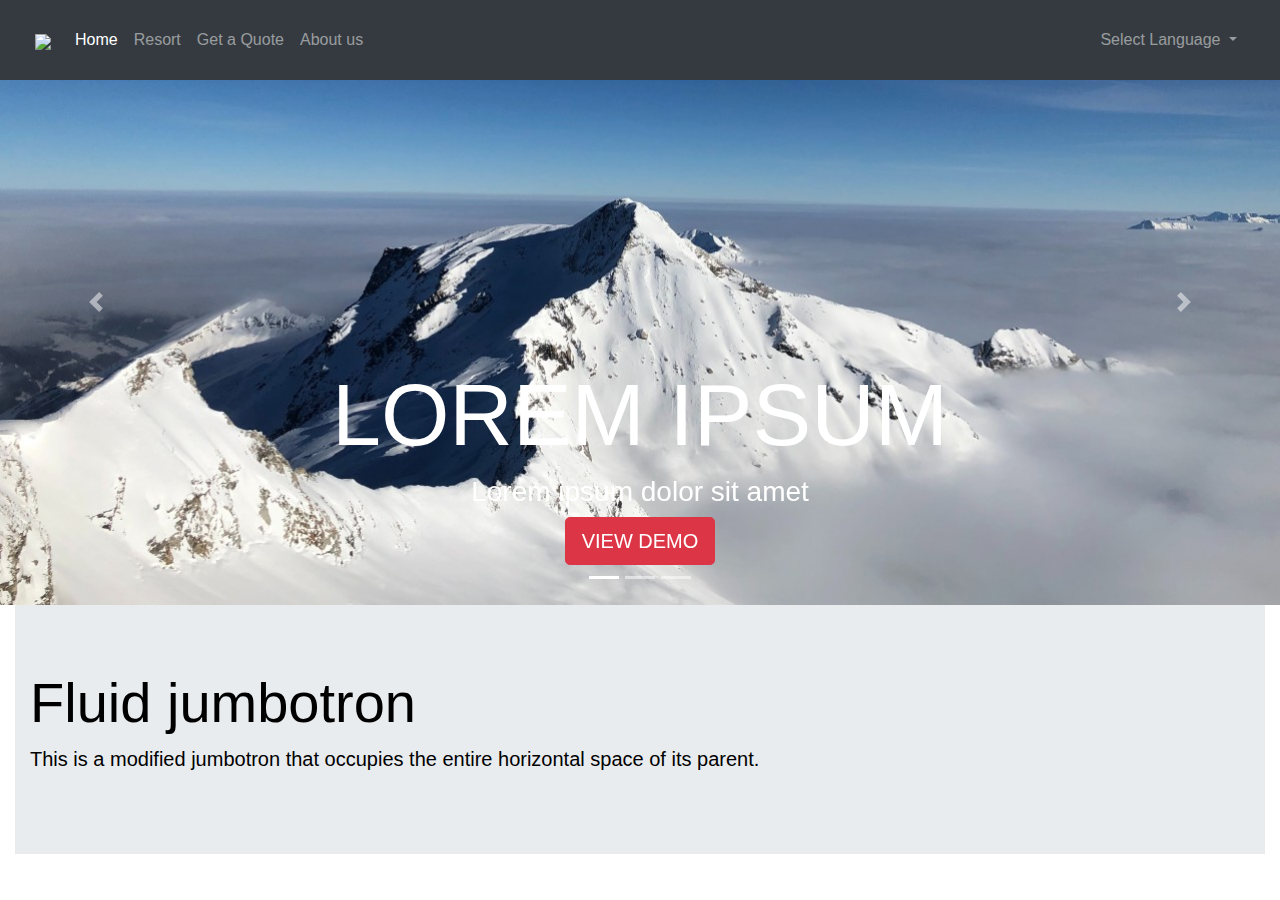
==== après-ski/index.html @ 64144cb3 "Carusel added to landing page. The Bootsrap carusel has been included to index.html and three pictur" ====
<!DOCTYPE html>
<html lang="en">
<head>
    <meta charset="UTF-8">
    <meta name="viewport" content="width=device-width, initial-scale=1.0">
    <meta http-equiv="X-UA-Compatible" content="ie=edge">
    <link rel="stylesheet" href="https://stackpath.bootstrapcdn.com/bootstrap/4.4.1/css/bootstrap.min.css" type="text/css" />
 
    <link rel="stylesheet" href="https://stackpath.bootstrapcdn.com/font-awesome/4.7.0/css/font-awesome.min.css" type="text/css" />
    <link rel="stylesheet" href="assets/css/style.css" >
    <title>Après Ski</title>
</head>
<body>

<!---Nav Bar-->
<nav class="navbar navbar-expand-md navbar-dark bg-dark fixed-top">
	<div class="container-fluid">
		<a class="navbar-brand" href="#"><img src="#"></a>
			<button class="navbar-toggler" type="button" data-toggle="collapse" data-target="#navbarNavDropdown">
    <span class="navbar-toggler-icon"></span>
  </button>
			<div class="collapse navbar-collapse" id="navbarNavDropdown">
				<ul class="navbar-nav">
					<li class="nav-item active">
						<a class="nav-link" href="#">Home <span class="sr-only">(current)</span></a>
					</li>
					<li class="nav-item">
						<a class="nav-link" href="#">Resort</a>
					</li>
					<li class="nav-item">
						<a class="nav-link" href="#">Get a Quote</a>
					</li>
					<li class="nav-item">
						<a class="nav-link" href="#">About us</a>
					</li>
				</ul>
				<ul class="navbar-nav ml-auto">
					<li class="nav-item dropdown ">
						<a class="nav-link dropdown-toggle" href="#" id="navbarDropdownMenuLink" data-toggle="dropdown"
							aria-haspopup="true" aria-expanded="false">
							Select Language
						</a>
						<div class="dropdown-menu" aria-labelledby="navbarDropdownMenuLink">
							<a class="dropdown-item" href="#">English<span class="sr-only">(current)</span></a>
							<a class="dropdown-item" href="#">Español</a>
						</div>
					</li>
				</ul>
			</div>
	</div>
</nav>
<!--Carousel slider-->
<div id="carouselLandingImages" class="carousel slide" data-ride="carousel">
	<ol class="carousel-indicators">
		<li data-target="#carouselLandingImages" data-slide-to="0" class="active"></li>
		<li data-target="#carouselLandingImages" data-slide-to="1"></li>
		<li data-target="#carouselLandingImages" data-slide-to="2"></li>
	</ol>
	<div class="carousel-inner">
		<div class="carousel-item active">
			<img src="assets/images/bg3.jpg">
			<div class="carousel-caption d-none d-md-block">
				<h1 class="display-2">LOREM IPSUM</h1>
				<h3>Lorem ipsum dolor sit amet</h3>
				<button type="button" class="btn btn-danger btn-lg">VIEW DEMO</button>
			</div>
		</div>
		<div class="carousel-item">
			<img src="assets/images/bg2.jpg">
    </div>
			<div class="carousel-item">
				<img src="assets/images/bg1.jpg">
         </div>
			</div>
			<a class="carousel-control-prev" href="#carouselLandingImages" role="button" data-slide="prev">
				<span class="carousel-control-prev-icon" aria-hidden="true"></span>
				<span class="sr-only">Previous</span>
			</a>
			<a class="carousel-control-next" href="#carouselLandingImages" role="button" data-slide="next">
				<span class="carousel-control-next-icon" aria-hidden="true"></span>
				<span class="sr-only">Next</span>
			</a>
		</div>
<!--Jumbotron-->
<div class="container-fluid">
<div class="jumbotron jumbotron-fluid">
    <div class="col-xs-12 col-sm-12 col-md-9 col-lg-9 col-xl-10">
    <h1 class="display-4">Fluid jumbotron</h1>
    <p class="lead">This is a modified jumbotron that occupies the entire horizontal space of its parent.</p>
  </div>
  </div>
</div>
<!--three columns Resorts-->

<!--Two Column Section/About us-->

<!--Fixed Background/How it works-->

<!--Why us---->


<script src="https://code.jquery.com/jquery-3.4.1.slim.min.js" integrity="sha384-J6qa4849blE2+poT4WnyKhv5vZF5SrPo0iEjwBvKU7imGFAV0wwj1yYfoRSJoZ+n" crossorigin="anonymous"></script>
<script src="https://cdn.jsdelivr.net/npm/popper.js@1.16.0/dist/umd/popper.min.js" integrity="sha384-Q6E9RHvbIyZFJoft+2mJbHaEWldlvI9IOYy5n3zV9zzTtmI3UksdQRVvoxMfooAo" crossorigin="anonymous"></script>
<script src="https://stackpath.bootstrapcdn.com/bootstrap/4.4.1/js/bootstrap.min.js" integrity="sha384-wfSDF2E50Y2D1uUdj0O3uMBJnjuUD4Ih7YwaYd1iqfktj0Uod8GCExl3Og8ifwB6" crossorigin="anonymous"></script>
	
</body>

</html>
---- après-ski/assets/css/style.css ----
/*-----Universal selector used below as different browsers have different default
margins resulting in sites looking different by marrgins. All paddings and margins set 
to zero so they look the same on all browsers (reword)---*/

* {
    margin: 0px;
    padding: 0px;
    box-sizing: border-box;
}

html, body {
    height: 100%;
    width: 100%;
    font-family: 'Mukta', sans-serif;
    color: #000;
}

/*------Navbar------*/

.navbar {
    padding: 20px;
}
/*----Navbar-List-Items---*/

.nav li {
    padding-left: 40px;
}
/*--Nav-text---*/

.nav-link {
    font-family: 18px !important;
}

/*---Carousel---*/
/*--Image-1280px/604px--*/
.carousel-item img {
    width: 100%;
    height: 100%;
}


/*-------Colours---*/



/*-----Special Paddings/Margins/Texts---*/
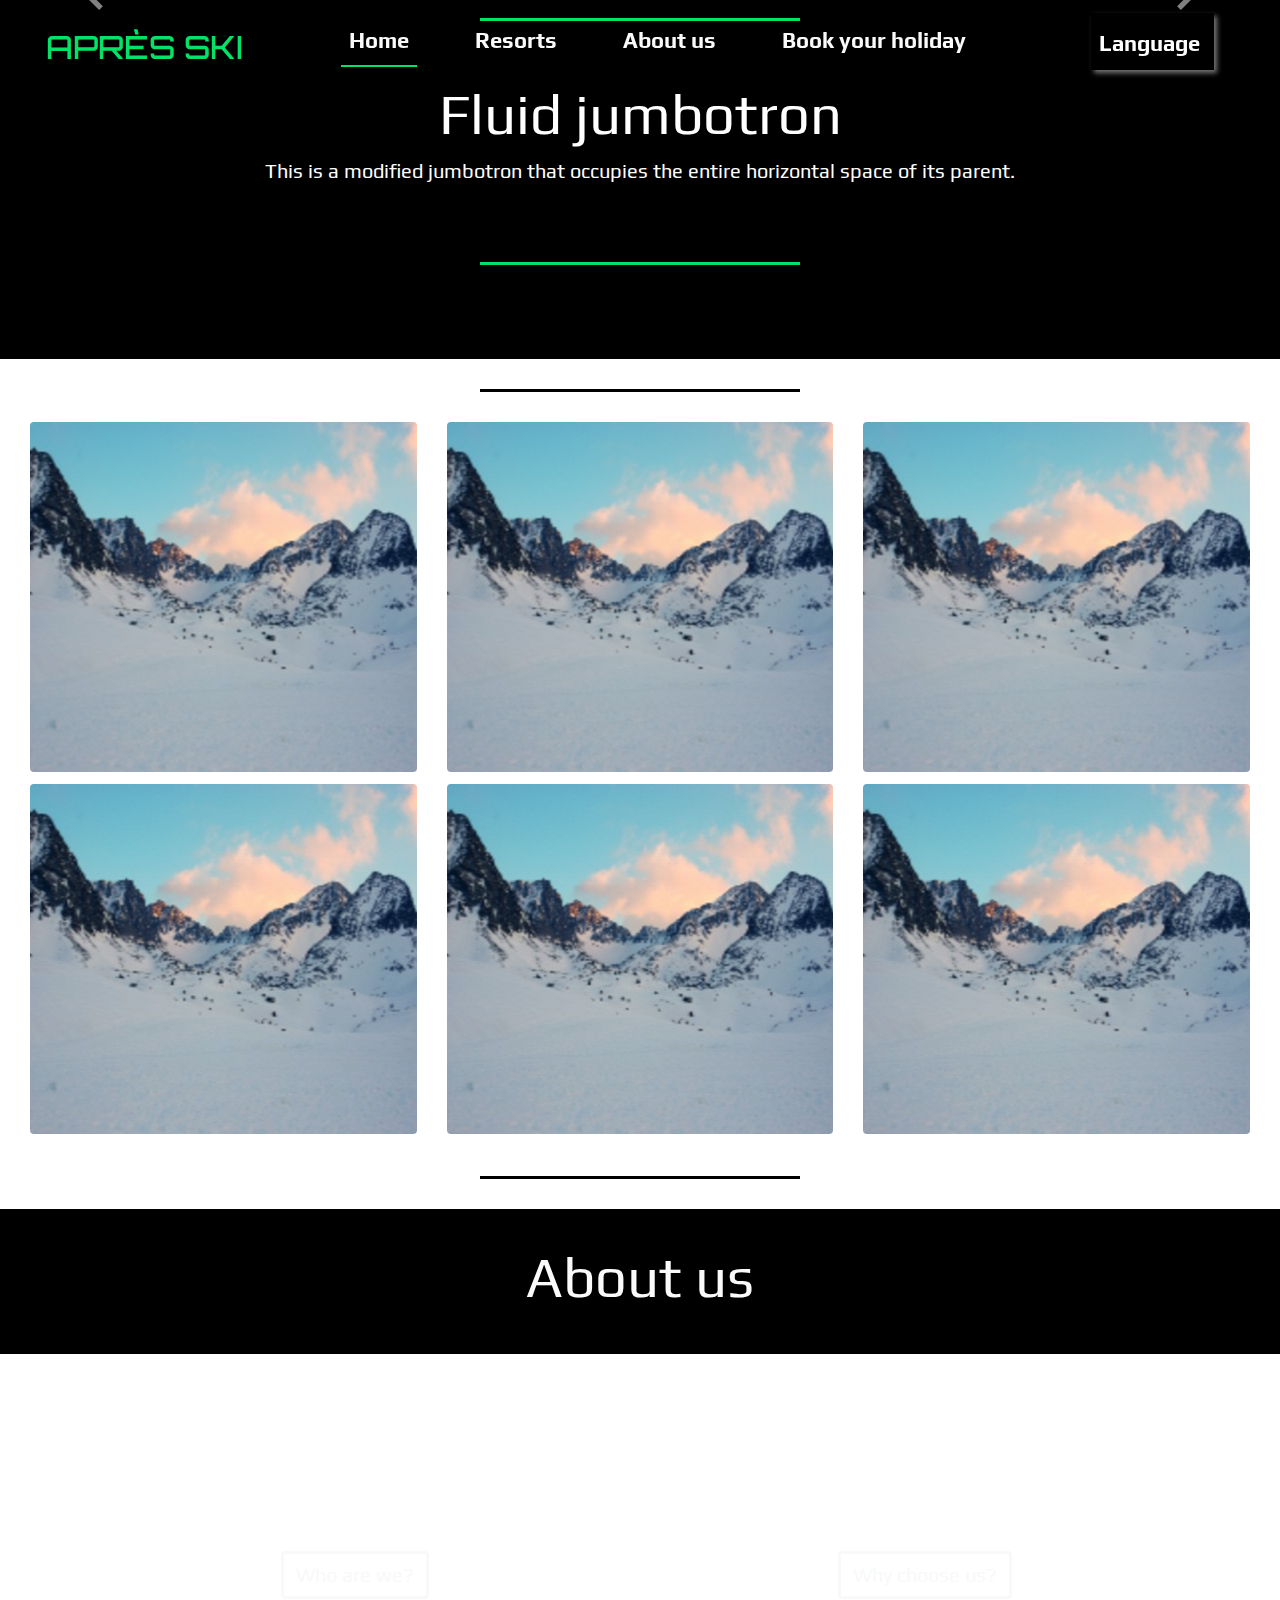
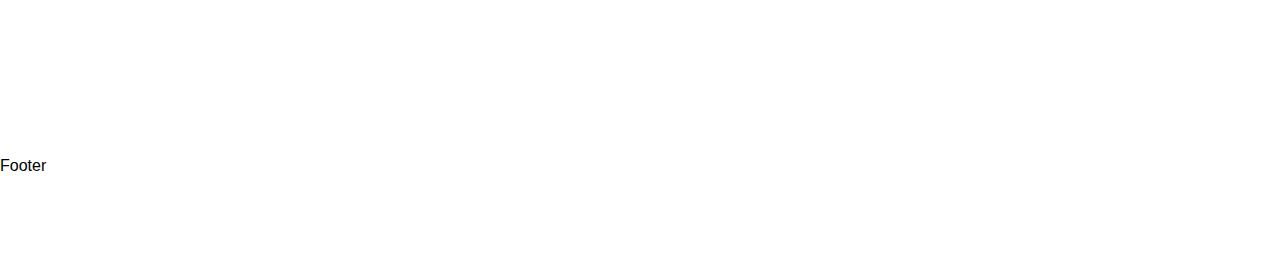
==== commit a6a5e245: "Six cards have been added to the resort section using bootstrap. Images of each resort has been adde" ====
--- a/après-ski/index.html
+++ b/après-ski/index.html
@@ -1,108 +1,251 @@
 <!DOCTYPE html>
 <html lang="en">
+
 <head>
-    <meta charset="UTF-8">
-    <meta name="viewport" content="width=device-width, initial-scale=1.0">
-    <meta http-equiv="X-UA-Compatible" content="ie=edge">
-    <link rel="stylesheet" href="https://stackpath.bootstrapcdn.com/bootstrap/4.4.1/css/bootstrap.min.css" type="text/css" />
- 
-    <link rel="stylesheet" href="https://stackpath.bootstrapcdn.com/font-awesome/4.7.0/css/font-awesome.min.css" type="text/css" />
-    <link rel="stylesheet" href="assets/css/style.css" >
-    <title>Après Ski</title>
+	<meta charset="UTF-8">
+	<meta name="viewport" content="width=device-width, initial-scale=1.0">
+	<meta http-equiv="X-UA-Compatible" content="ie=edge">
+	<link rel="stylesheet" href="https://stackpath.bootstrapcdn.com/bootstrap/4.4.1/css/bootstrap.min.css"
+		type="text/css" />
+	<link rel="stylesheet" href="https://stackpath.bootstrapcdn.com/font-awesome/4.7.0/css/font-awesome.min.css"
+		type="text/css" />
+	<link rel="stylesheet" href="assets/css/style.css">
+	<title>Après Ski</title>
 </head>
+
 <body>
-
-<!---Nav Bar-->
-<nav class="navbar navbar-expand-md navbar-dark bg-dark fixed-top">
-	<div class="container-fluid">
-		<a class="navbar-brand" href="#"><img src="#"></a>
-			<button class="navbar-toggler" type="button" data-toggle="collapse" data-target="#navbarNavDropdown">
+	<!---Nav Bar-->
+	<nav class="navbar navbar-expand-lg navbar-dark bg-dark transparent-nav fixed-top">
+		<a class="navbar-brand" href="#" style="border-bottom: white;">
+			<h2 class="title">APRÈS SKI</h2>
+		</a>
+		<button class="navbar-toggler" type="button" data-toggle="collapse" data-target="#navbarNav" aria-controls="navbarNav" aria-expanded="false" aria-label="Toggle navigation">
     <span class="navbar-toggler-icon"></span>
   </button>
-			<div class="collapse navbar-collapse" id="navbarNavDropdown">
+		<div class="collapse navbar-collapse justify-content-center ml-5" id="navbarNav">
+			<ul class="navbar-nav">
+				<li class="nav-item active">
+					<a class="nav-link" href="#">Home <span class="sr-only">(current)</span></a>
+				</li>
+				<li class="nav-item">
+					<a class="nav-link" href="#">Resorts</a>
+				</li>
+				<li class="nav-item">
+					<a class="nav-link" href="#">About us</a>
+				</li>
+				<li class="nav-item">
+					<a class="nav-link" href="#">Book your holiday</a>
+				</li>
+			</ul>
+			<div class="languages ml-auto">
 				<ul class="navbar-nav">
-					<li class="nav-item active">
-						<a class="nav-link" href="#">Home <span class="sr-only">(current)</span></a>
-					</li>
-					<li class="nav-item">
-						<a class="nav-link" href="#">Resort</a>
-					</li>
-					<li class="nav-item">
-						<a class="nav-link" href="#">Get a Quote</a>
-					</li>
-					<li class="nav-item">
-						<a class="nav-link" href="#">About us</a>
-					</li>
-				</ul>
-				<ul class="navbar-nav ml-auto">
-					<li class="nav-item dropdown ">
-						<a class="nav-link dropdown-toggle" href="#" id="navbarDropdownMenuLink" data-toggle="dropdown"
-							aria-haspopup="true" aria-expanded="false">
-							Select Language
+					<li class="nav-item dropdown">
+						<a class="nav-link dropdown-toggle" href="#" id="navbarDropdownMenuLink" role="button"
+							data-toggle="dropdown" aria-haspopup="true" aria-expanded="false">
+							Language
 						</a>
 						<div class="dropdown-menu" aria-labelledby="navbarDropdownMenuLink">
-							<a class="dropdown-item" href="#">English<span class="sr-only">(current)</span></a>
+							<a class="dropdown-item" href="#">English</a>
 							<a class="dropdown-item" href="#">Español</a>
 						</div>
 					</li>
 				</ul>
 			</div>
-	</div>
-</nav>
-<!--Carousel slider-->
-<div id="carouselLandingImages" class="carousel slide" data-ride="carousel">
-	<ol class="carousel-indicators">
-		<li data-target="#carouselLandingImages" data-slide-to="0" class="active"></li>
-		<li data-target="#carouselLandingImages" data-slide-to="1"></li>
-		<li data-target="#carouselLandingImages" data-slide-to="2"></li>
-	</ol>
-	<div class="carousel-inner">
-		<div class="carousel-item active">
-			<img src="assets/images/bg3.jpg">
-			<div class="carousel-caption d-none d-md-block">
-				<h1 class="display-2">LOREM IPSUM</h1>
-				<h3>Lorem ipsum dolor sit amet</h3>
-				<button type="button" class="btn btn-danger btn-lg">VIEW DEMO</button>
-			</div>
-		</div>
-		<div class="carousel-item">
-			<img src="assets/images/bg2.jpg">
-    </div>
-			<div class="carousel-item">
-				<img src="assets/images/bg1.jpg">
-         </div>
-			</div>
-			<a class="carousel-control-prev" href="#carouselLandingImages" role="button" data-slide="prev">
+		</div>
+	</nav>
+	<!--Carousel slider-->
+	<section>
+		<div id="carouselExampleCaptions" class="carousel slide" data-ride="carousel">
+			<ol class="carousel-indicators">
+				<li data-target="#carouselExampleCaptions" data-slide-to="0" class="active"></li>
+				<li data-target="#carouselExampleCaptions" data-slide-to="1"></li>
+				<li data-target="#carouselExampleCaptions" data-slide-to="2"></li>
+			</ol>
+			<div class="carousel-inner">
+				<div class="carousel-item active overlay">
+					<img src="assets/images/bkg2.jpg" class="d-block w-100" alt="...">
+					<div class="carousel-caption d-md-block">
+						<h5>First slide label</h5>
+						<p>Nulla vitae elit libero, a pharetra augue mollis interdum. Praesent commodo cursus magna, vel
+							scelerisque nisl consectetur.</p>
+						<button type="button" class="btn btn-primary btn-lg">Large button</button>
+					</div>
+				</div>
+				<div class="carousel-item overlay">
+					<img src="assets/images/bkg6.jpg" class="d-block w-100" alt="...">
+					<div class="carousel-caption d-md-block">
+						<h5>Second slide label</h5>
+						<p>Lorem ipsum dolor sit amet, consectetur adipiscing elit. Praesent commodo cursus magna, vel
+							scelerisque nisl consectetur.</p>
+						<button type="button" class="btn btn-outline-light">Light</button>
+					</div>
+				</div>
+				<div class="carousel-item overlay">
+					<img src="assets/images/bkg5.jpg" class="d-block w-100" alt="...">
+					<div class="carousel-caption d-md-block">
+						<h5>Third slide label</h5>
+						<p>Praesent commodo cursus magna, vel scelerisque nisl consectetur. Praesent commodo cursus
+							magna,
+							vel scelerisque nisl consectetur.</p>
+						<button type="button" class="btn btn-outline-light">Light</button>
+					</div>
+				</div>
+			</div>
+			<a class="carousel-control-prev" href="#carouselExampleCaptions" role="button" data-slide="prev">
 				<span class="carousel-control-prev-icon" aria-hidden="true"></span>
 				<span class="sr-only">Previous</span>
 			</a>
-			<a class="carousel-control-next" href="#carouselLandingImages" role="button" data-slide="next">
+			<a class="carousel-control-next" href="#carouselExampleCaptions" role="button" data-slide="next">
 				<span class="carousel-control-next-icon" aria-hidden="true"></span>
 				<span class="sr-only">Next</span>
 			</a>
 		</div>
-<!--Jumbotron-->
-<div class="container-fluid">
-<div class="jumbotron jumbotron-fluid">
-    <div class="col-xs-12 col-sm-12 col-md-9 col-lg-9 col-xl-10">
-    <h1 class="display-4">Fluid jumbotron</h1>
-    <p class="lead">This is a modified jumbotron that occupies the entire horizontal space of its parent.</p>
-  </div>
-  </div>
-</div>
-<!--three columns Resorts-->
-
-<!--Two Column Section/About us-->
-
-<!--Fixed Background/How it works-->
-
-<!--Why us---->
-
-
-<script src="https://code.jquery.com/jquery-3.4.1.slim.min.js" integrity="sha384-J6qa4849blE2+poT4WnyKhv5vZF5SrPo0iEjwBvKU7imGFAV0wwj1yYfoRSJoZ+n" crossorigin="anonymous"></script>
-<script src="https://cdn.jsdelivr.net/npm/popper.js@1.16.0/dist/umd/popper.min.js" integrity="sha384-Q6E9RHvbIyZFJoft+2mJbHaEWldlvI9IOYy5n3zV9zzTtmI3UksdQRVvoxMfooAo" crossorigin="anonymous"></script>
-<script src="https://stackpath.bootstrapcdn.com/bootstrap/4.4.1/js/bootstrap.min.js" integrity="sha384-wfSDF2E50Y2D1uUdj0O3uMBJnjuUD4Ih7YwaYd1iqfktj0Uod8GCExl3Og8ifwB6" crossorigin="anonymous"></script>
-	
+	</section>
+	<!--Jumbotron/Title for resorts-->
+	<section>
+		<div class="container-fluid">
+			<div class="jumbotron jumbotron-fluid bg-dark">
+				<hr>
+				<div class="container text-center text-white">
+
+					<h1 class="display-4 resorts-title">Fluid jumbotron</h1>
+					<p class="lead resorts-title">This is a modified jumbotron that occupies the entire horizontal space
+						of its
+						parent.</p>
+				</div>
+				<hr>
+			</div>
+		</div>
+		<!--Six Resorts-->
+		<hr class="resorts">
+		<div class="container-fluid">
+			<div class="card-columns">
+				<div class="card card-image1">
+					<div class="card-body card-body1">
+						<h5 class="card-title">Card title</h5>
+						<p class="card-text">This card has supporting text below as a natural lead-in to additional
+							content.</p>
+					</div>
+				</div>
+				<div class="card card-image2">
+					<div class="card-body card-body2">
+						<h5 class="card-title">Card title</h5>
+						<p class="card-text">This card has supporting text below as a natural lead-in to additional
+							content.</p>
+					</div>
+				</div>
+				<div class="card card-image3">
+					<div class="card-body card-body3">
+						<h5 class="card-title">Card title</h5>
+						<p class="card-text">This card has supporting text below as a natural lead-in to additional
+							content.</p>
+					</div>
+				</div>
+				<div class="card card-image4">
+					<div class="card-body card-body4">
+						<h5 class="card-title">Card title</h5>
+						<p class="card-text">This card has supporting text below as a natural lead-in to additional
+							content.</p>
+					</div>
+				</div>
+				<div class="card card-image5">
+					<div class="card-body card-body5">
+						<h5 class="card-title">Card title</h5>
+						<p class="card-text">This card has supporting text below as a natural lead-in to additional
+							content.</p>
+					</div>
+				</div>
+				<div class="card card-image6">
+					<div class="card-body card-body6">
+						<h5 class="card-title">Card title</h5>
+						<p class="card-text">This card has supporting text below as a natural lead-in to additional
+							content.</p>
+					</div>
+				</div>
+			</div>
+			<hr class="resorts">
+	</section>
+	<!--Two Column Section/About us-->
+	<section id="about-us-header">
+		<div class="row text-center">
+			<div class="col">
+
+			</div>
+			<div class="col-6">
+				<h1 class="display-4">About us</h1>
+			</div>
+			<div class="col">
+
+			</div>
+
+		</div>
+	</section>
+	<section id="about-us">
+		<div class="container">
+			<div class="row text-center btns">
+				<div class="col-md-6">
+					<p><a class="btn btn-outline-light" data-toggle="collapse" href="#info1" role="button"
+							aria-expanded="false" aria-controls="info1">Who are we?</a></p>
+				</div>
+				<div class="col-md-6">
+					<p><a class="btn btn-outline-light" data-toggle="collapse" href="#info2" role="button"
+							aria-expanded="false" aria-controls="info2">Why choose us?</a></p>
+				</div>
+			</div>
+			<div class="collapse" id="info1">
+				<div class="card card-body">
+					<p>Lorem ipsum dolor sit amet, consectetur adipiscing elit. Praesent commodo cursus magna, vel
+						scelerisque nisl consectetur. orem ipsum dolor sit amet, consectetuer adipiscing elit. Aenean
+						commodo ligula eget dolor. Aenean massa. Cum sociis natoque penatibus et magnis dis parturient
+						montes, nascetur ridiculus mus. Donec quam felis, ultricies nec, pellentesque eu, pretium quis,
+						sem.
+					</p>
+				</div>
+			</div>
+			<div class="collapse" id="info2">
+				<div class="card card-body">
+					<p>Nulla consequat massa quis enim. Donec pede justo, fringilla vel, aliquet nec, vulputate eget,
+						arcu.
+						In enim
+						justo, rhoncus ut, imperdiet a, venenatis vitae, justo. Nullam dictum felis eu pede mollis
+						pretium.
+						Integer
+						tincidunt. Cras dapibus. Vivamus elementum semper nisi. Aenean vulputate eleifend tellus. Aenean
+						leo
+						ligula, porttitor eu, consequat vitae, eleifend ac, enim. Aliquam lorem ante, dapibus in,
+						viverra
+						quis, feugiat a, tellus. Phasellus viverra nulla ut metus varius laoreet.
+					</p>
+				</div>
+			</div>
+
+
+		</div>
+		</div>
+	</section>
+	<!--Fixed Background/How it works-->
+
+	<!--Why us---->
+
+	<!--Book your holiday-->
+	<footer>
+		Footer
+	</footer>
+
+	<script src="https://code.jquery.com/jquery-3.4.1.slim.min.js"
+		integrity="sha384-J6qa4849blE2+poT4WnyKhv5vZF5SrPo0iEjwBvKU7imGFAV0wwj1yYfoRSJoZ+n" crossorigin="anonymous">
+	</script>
+	<script src="https://cdn.jsdelivr.net/npm/popper.js@1.16.0/dist/umd/popper.min.js"
+		integrity="sha384-Q6E9RHvbIyZFJoft+2mJbHaEWldlvI9IOYy5n3zV9zzTtmI3UksdQRVvoxMfooAo" crossorigin="anonymous">
+	</script>
+	<script src="https://stackpath.bootstrapcdn.com/bootstrap/4.4.1/js/bootstrap.min.js"
+		integrity="sha384-wfSDF2E50Y2D1uUdj0O3uMBJnjuUD4Ih7YwaYd1iqfktj0Uod8GCExl3Og8ifwB6" crossorigin="anonymous">
+	</script>
+	<script>
+		$(window).scroll(function(){
+	$('nav').toggleClass('scroll', $(this).scrollTop() > 200);
+});
+	</script>
 </body>
 
 </html>--- a/après-ski/assets/css/style.css
+++ b/après-ski/assets/css/style.css
@@ -1,6 +1,8 @@
 /*-----Universal selector used below as different browsers have different default
 margins resulting in sites looking different by marrgins. All paddings and margins set 
 to zero so they look the same on all browsers (reword)---*/
+
+@import url('https://fonts.googleapis.com/css?family=Orbitron:900|Play:700&display=swap');
 
 * {
     margin: 0px;
@@ -13,34 +15,388 @@
     width: 100%;
     font-family: 'Mukta', sans-serif;
     color: #000;
-}
-
-/*------Navbar------*/
+    margin: 0px;
+}
+/*--Container-Nav and Carousel--*/
+
+.container-fluid {
+padding-right: 0px;
+padding-left: 0px;
+}
+
+/*------Navbar Decoration------*/
+.transparent-nav {
+ background: transparent !important;
+ transition: 0.5s ease-in;
+}
+
+.transparent-nav.scroll {
+    background: #000 !important;
+    opacity: 1;
+}
 
 .navbar {
-    padding: 20px;
-}
-/*----Navbar-List-Items---*/
-
-.nav li {
-    padding-left: 40px;
-}
-/*--Nav-text---*/
-
-.nav-link {
-    font-family: 18px !important;
+    font-size: large;
+    font-weight: bold;
+    z-index: 99;
+}
+
+.navbar-brand {
+    padding-top: 20px;
+    padding-bottom: 0px;
+    padding-left: 30px;
+}
+
+.title {
+font-family: 'Orbitron', sans-serif;
+color: #00e366;
+}
+
+.navbar-nav {
+   font-family: 'Play', sans-serif; 
+   font-size: 22px;
+   color: #fafafa;
+}
+
+.show .navbar-nav > li > a {
+    color: #fafafa !important;
+    background-color: #000 !important;
+    opacity: 0.9;
+}
+
+.transparent-nav a {
+    margin-right: 50px;
+    border-bottom: 2px solid transparent;
+    color: #fafafa !important;
+}
+
+.transparent-nav a:hover {
+    border-bottom: 3px solid #00e366;
+}
+
+.active a {
+    border-bottom: 2px solid #00e366;
+}
+
+/*---Language bar----*/
+.dropdown-menu {
+    background-color: transparent;
+}
+
+.languages a {
+    background-color: transparent;
+    color: #fff !important;
+    box-shadow: 3px 3px 5px #777;
+    text-align: center;
+    font-weight: bold;
+}
+
+
+.dropdown-toggle:after {
+    display: inline;
+    border-right: 0px solid transparent;
+    border-left: 0px solid transparent;
+}
+
+.dropdown-item:hover {
+    color: #000 !important;
+    background-color: #00e366;
+}
+
+
+
+.dropdown-menu {
+    width: 20px;
+    background-color: #000;
+    opacity: 0.9;
 }
 
 /*---Carousel---*/
-/*--Image-1280px/604px--*/
-.carousel-item img {
-    width: 100%;
-    height: 100%;
-}
-
+.carousel {
+    margin-top: -100px;
+}
+
+.carousel-caption {
+    margin-bottom: 20%;
+}
+
+.carousel-caption h5 {
+    font-size: 65px;
+    text-transform: uppercase;
+}
+.carousel-caption p {
+    font-size: 30px;
+}
+
+.overlay:after {
+    content: "";
+    display: block;
+    position: absolute;
+    top: 0;
+    bottom: 0;
+    right: 0;
+    left: 0;
+    background: #000;
+    opacity: 0.4;
+}
+/*----Carousel arrows---*/
+.carousel-control-prev {
+    padding-top: 100px;
+}
+
+.carousel-control-next {
+    padding-top: 100px;
+}
+
+/*---Media Queries---*/
+@media only screen and (max-width: 1050px) {
+    .carousel-caption {
+    margin-bottom: 10%;
+}
+}
+
+@media only screen and (max-width: 920px) {
+    .carousel-caption h5 {
+    font-size: 40px;
+}
+    .carousel-caption p {
+    font-size: 20px;
+}
+}
+
+@media only screen and (max-width: 700px) {
+    .btn {
+        display: none;
+    }
+    .carousel-caption h5 {
+        font-size: 30px;
+    }
+    .carousel-caption p {
+        font-size: 15px;
+    }
+}
+
+@media only screen and (max-width: 595px) {
+    .carousel-caption {
+    margin-bottom: 5%;
+}
+}
+
+
+
+@media only screen and (max-width: 538px) {
+    .carousel-caption h5 {
+    font-size: 20px;
+}
+    .carousel-caption p {
+    font-size: 10px;
+}
+}
+
+@media only screen and (max-width: 460px) {
+    .navbar-brand {
+   padding-top: 0px;
+  }
+}
+
+@media only screen and (max-width: 447px) {
+    .carousel-caption {
+    margin-bottom: 2%;
+}
+   .carousel-caption h5 {
+    font-size: 10px;
+}
+    .carousel-caption p {
+    font-size: 5px;
+}
+}
+
+@media only screen and (max-width: 430px) {
+    .carousel-control-next {
+    padding-top: 130px;
+}
+    .carousel-control-prev {
+    padding-top: 130px;
+}
+}
+
+@media only screen and (max-width: 391px) {
+    .carousel-caption {
+    margin-bottom: 0%;
+ }
+}
+
+@media only screen and (max-width: 370px) {
+    .carousel-caption {
+     display: none;
+ }
+ .navbar-brand {
+    padding-left: 0px;
+}
+}
+/*---Button on carousel---*/
+.btn-outline-light {
+    border-width: revert;
+}
+.btn {
+    font-size: 20px;
+}
+
+.btn-primary {
+    background-color: #000!important;
+    border-color: #000 !important;
+}
+.btn-primary:hover {
+    background-color: #fafafa;
+    color: #00e366;
+    border-color: #fafafa;
+}
+
+/*--Jumbotron--*/
+.jumbotron {
+    margin-bottom: 0rem;
+    background-color: #000 !important;
+}
+
+.jumbotron div {
+    background-color: #000;
+}
+
+.resorts-title {
+    font-family: 'Play', sans-serif;
+}
+
+.jumbotron hr {
+      border:none;
+      height:3px;
+      background-color:#00e366;
+      width: 25%;
+      margin-left: 37.5%;
+      margin-bottom: 30px;
+      margin-top: 30px;
+}
+
+.container {
+    padding-top: 30px;
+    padding-bottom: 30px;
+}
+/*----Six Resorts---*/
+.resorts {
+      border:none;
+      height:3px;
+      background-color:#000;
+      width: 25%;
+      margin-left: 37.5%;
+      margin-bottom: 30px;
+      margin-top: 30px;
+}
+
+.card-columns {
+    padding-left: 30px;
+    padding-right: 30px;
+    column-gap: 30px;
+}
+
+.card-body {
+   font-family: 'Play', sans-serif;  
+
+}
+
+.card-title {
+    margin-bottom: auto;
+    color: #00e366;
+}
+
+.card-columns .card {
+    height: 350px;
+}
+/*----Resort 1----*/
+.card-image1 {
+    background-image: url("../images/pas-de-la-casaX.jpg");
+    background-size: cover;
+    background-position: center;
+    border: 0px;
+}
+
+
+.card-image2 {
+    background-image: url("../images/pas-de-la-casaX.jpg");
+    background-size: cover;
+    background-position: center;
+    border: 0px;
+}
+
+.card-image3 {
+    background-image: url("../images/pas-de-la-casaX.jpg");
+    background-size: cover;
+    background-position: center;
+    border: 0px;
+}
+
+.card-image4 {
+    background-image: url("../images/pas-de-la-casaX.jpg");
+    background-size: cover;
+    background-position: center;
+    border: 0px;
+}
+.card-image5 {
+    background-image: url("../images/pas-de-la-casaX.jpg");
+    background-size: cover;
+    background-position: center;
+    border: 0px;
+}
+.card-image6 {
+    background-image: url("../images/pas-de-la-casaX.jpg");
+    background-size: cover;
+    background-position: center;
+    border: 0px;
+}
+
+
+.card-body1, .card-body2, .card-body3, .card-body4, .card-body5, .card-body6 {
+    background-color: #000;
+    color: #fafafa;
+    height: 350px;
+    opacity: 0;
+    transition-duration: 1s;
+}
+
+.card-body1:hover, .card-body2:hover, .card-body3:hover, .card-body4:hover,
+ .card-body5:hover, .card-body6:hover 
+ {
+    opacity: 1;
+    background-color: #000;
+}
+
+/*----About section---*/
+#about-us-header {
+  font-family: 'Play', sans-serif;
+  background-color: #000;  
+}
+
+.col-6 h1 {
+    color: #fafafa;
+    padding-top: 35px;
+    padding-bottom: 35px;
+}
+/*---Fixed image---*/
+#about-us {
+    background-image: url("../images/about-us-fixed.jpg");
+    background-size: cover;
+    background-attachment: fixed;
+    min-height: 400px;
+}
+
+.btns {
+    padding-top: 15%;
+    font-family: 'Play', sans-serif;
+}
 
 /*-------Colours---*/
-
+.card-body {
+    background-color: #000;
+    color: #fafafa;
+}
 
 
 /*-----Special Paddings/Margins/Texts---*/
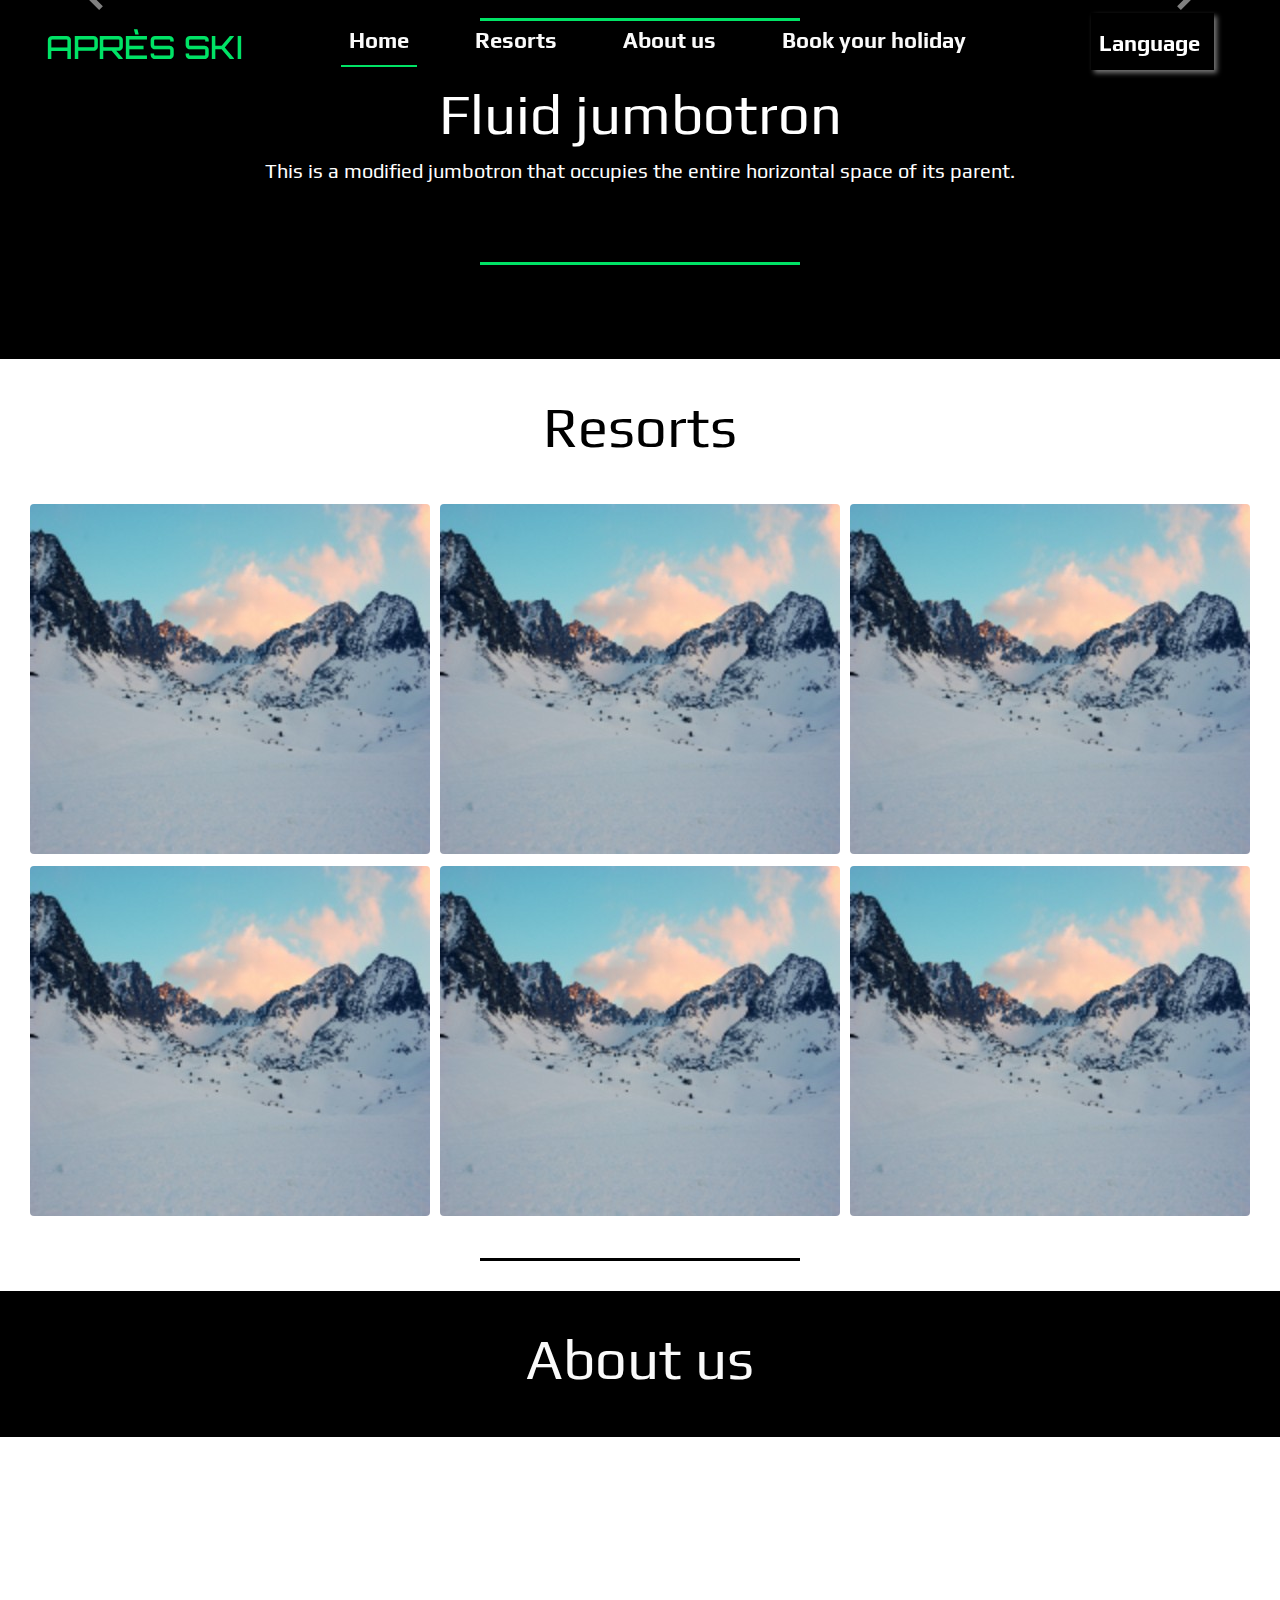
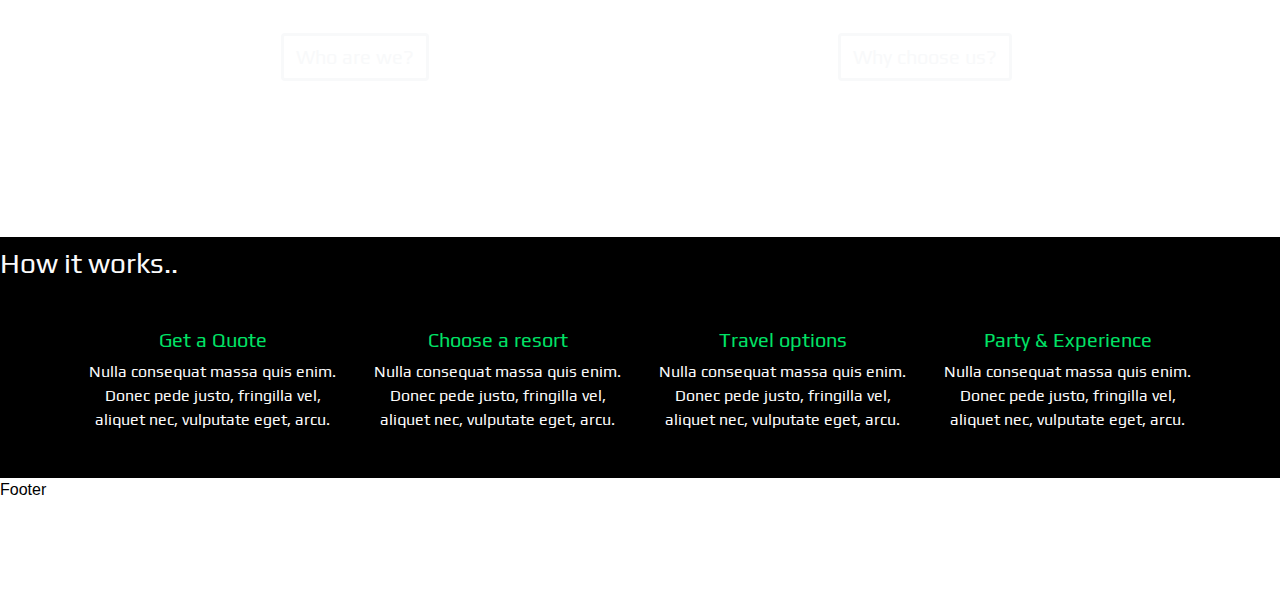
==== commit c2330289: "A fixed background image has been added to the about us page. Two buttons have then been added over " ====
--- a/après-ski/index.html
+++ b/après-ski/index.html
@@ -9,6 +9,7 @@
 		type="text/css" />
 	<link rel="stylesheet" href="https://stackpath.bootstrapcdn.com/font-awesome/4.7.0/css/font-awesome.min.css"
 		type="text/css" />
+    <script src="https://kit.fontawesome.com/feb2e0f3cb.js" crossorigin="anonymous"></script>
 	<link rel="stylesheet" href="assets/css/style.css">
 	<title>Après Ski</title>
 </head>
@@ -117,7 +118,19 @@
 			</div>
 		</div>
 		<!--Six Resorts-->
-		<hr class="resorts">
+        <section id="resorts">
+		<div class="row text-center">
+			<div class="col">
+
+			</div>
+			<div class="col-6">
+				<h1 class="display-4" id="resorts-header">Resorts</h1>
+			</div>
+			<div class="col">
+
+			</div>
+
+		</div>
 		<div class="container-fluid">
 			<div class="card-columns">
 				<div class="card card-image1">
@@ -165,7 +178,7 @@
 			</div>
 			<hr class="resorts">
 	</section>
-	<!--Two Column Section/About us-->
+	<!--Fixed Background-->
 	<section id="about-us-header">
 		<div class="row text-center">
 			<div class="col">
@@ -218,15 +231,56 @@
 					</p>
 				</div>
 			</div>
-
-
-		</div>
-		</div>
+		</div>
+        </section>
+       <!--How it works-->
+	<section id="the-process">
+		<div class="container" id="how-it-works-header">
+			<div class="row">
+				<!--Sub heading-->
+				<div class="col">
+					<h3>How it works..</h3>
+				</div>
+				<div class="col">
+	
+				</div>
+	
+			</div>
+	
+		</div>
+		<div class="container" id="process-icons">
+			<div class="row">
+				<div class="col-sm-3 text-center">
+					<i class="fas fa-mobile-alt"></i>
+					<h5 class="icon-title">Get a Quote</h5>
+					<p>Nulla consequat massa quis enim. Donec pede justo, fringilla vel, aliquet nec, vulputate eget,
+						arcu. </p>
+				</div>
+				<div class="col-sm-3 text-center">
+					<i class="fas fa-map-marked-alt"></i>
+					<h5 class="icon-title">Choose a resort</h5>
+					<p>Nulla consequat massa quis enim. Donec pede justo, fringilla vel, aliquet nec, vulputate eget,
+						arcu. </p>
+				</div>
+				<div class="col-sm-3 text-center">
+					<i class="fas fa-plane-departure"></i>
+					<h5 class="icon-title">Travel options</h5>
+					<p>Nulla consequat massa quis enim. Donec pede justo, fringilla vel, aliquet nec, vulputate eget,
+						arcu. </p>
+				</div>
+				<div class="col-sm-3 text-center">
+					<i class="fas fa-wine-bottle"></i>
+					<h5 class="icon-title">Party & Experience</h5>
+					<p>Nulla consequat massa quis enim. Donec pede justo, fringilla vel, aliquet nec, vulputate eget,
+						arcu. </p>
+				</div>
+			</div>
+	
+		</div>
+	
 	</section>
-	<!--Fixed Background/How it works-->
-
-	<!--Why us---->
-
+
+	
 	<!--Book your holiday-->
 	<footer>
 		Footer
--- a/après-ski/assets/css/style.css
+++ b/après-ski/assets/css/style.css
@@ -123,9 +123,11 @@
 .carousel-caption h5 {
     font-size: 65px;
     text-transform: uppercase;
+    font-family: 'Play', sans-serif; 
 }
 .carousel-caption p {
     font-size: 30px;
+    font-family: 'Play', sans-serif; 
 }
 
 .overlay:after {
@@ -237,6 +239,7 @@
 /*---Button on carousel---*/
 .btn-outline-light {
     border-width: revert;
+    font-family: 'Play', sans-serif; 
 }
 .btn {
     font-size: 20px;
@@ -245,6 +248,7 @@
 .btn-primary {
     background-color: #000!important;
     border-color: #000 !important;
+    font-family: 'Play', sans-serif; 
 }
 .btn-primary:hover {
     background-color: #fafafa;
@@ -281,6 +285,11 @@
     padding-bottom: 30px;
 }
 /*----Six Resorts---*/
+#resorts-header {
+    color: #000;
+    font-family: 'Play', sans-serif;
+}
+
 .resorts {
       border:none;
       height:3px;
@@ -294,7 +303,7 @@
 .card-columns {
     padding-left: 30px;
     padding-right: 30px;
-    column-gap: 30px;
+    column-gap: 10px;
 }
 
 .card-body {
@@ -392,12 +401,37 @@
     font-family: 'Play', sans-serif;
 }
 
+/*---How it works----*/
+#how-it-works-header {
+    padding-top: 10px;
+    padding-left: 0px;
+    margin-left: 0px;
+    padding-bottom: 10px;
+    font-family: 'Play', sans-serif;
+}
+
+
+
 /*-------Colours---*/
 .card-body {
     background-color: #000;
     color: #fafafa;
 }
 
+#the-process {
+    background-color: #000;
+    color: #fafafa;
+    font-family: 'Play', sans-serif;
+}
+.icon-title {
+    color: #00e366
+}
+/*---Font Awsome styles---*/
+.fas {
+    font-size: 50px;
+    padding-bottom: 25px;
+}
+
 
 /*-----Special Paddings/Margins/Texts---*/
 
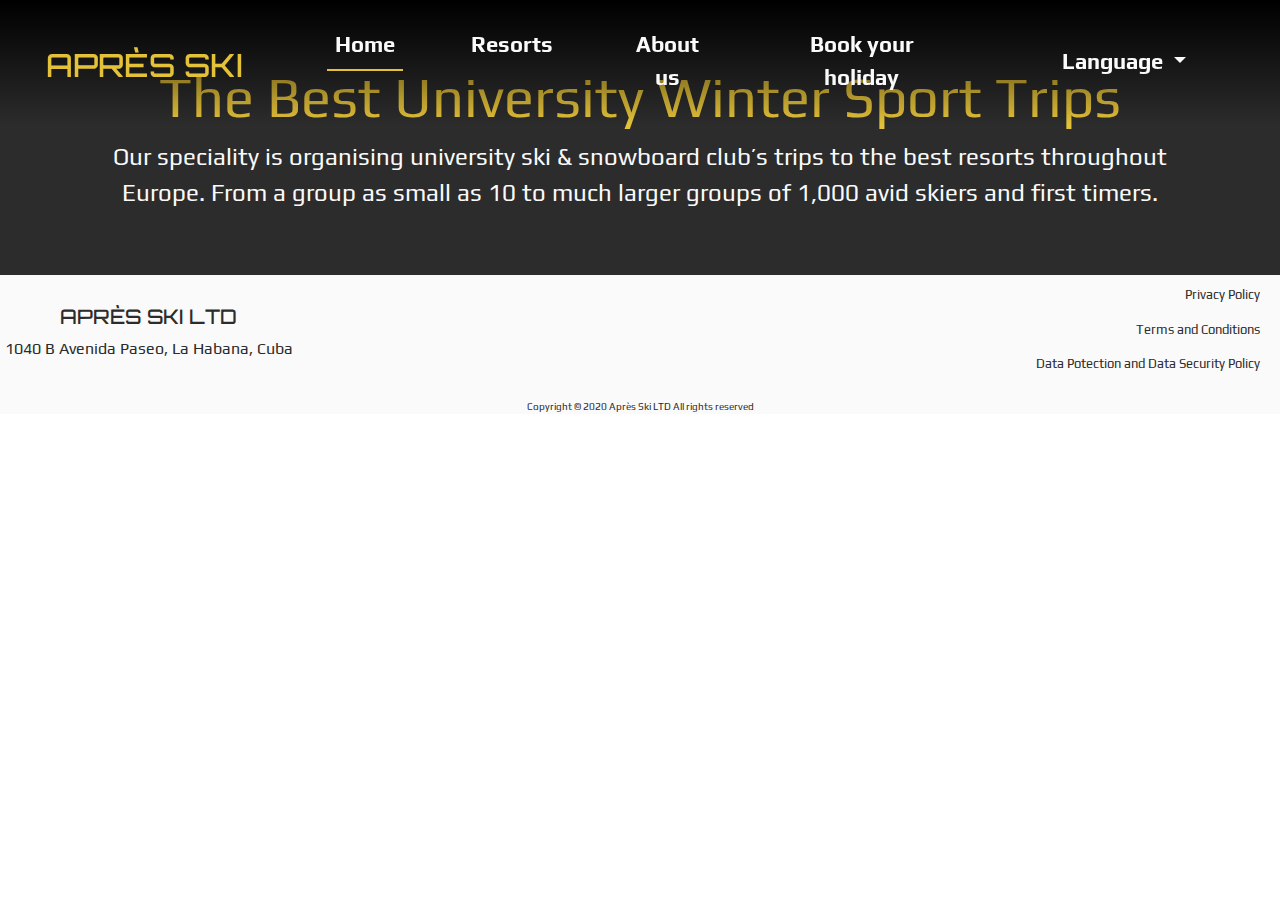
==== commit 007c0ddf: "READ.ME file created with all relevnt sections added. All links still need to be applied." ====
--- a/après-ski/index.html
+++ b/après-ski/index.html
@@ -9,15 +9,17 @@
 		type="text/css" />
 	<link rel="stylesheet" href="https://stackpath.bootstrapcdn.com/font-awesome/4.7.0/css/font-awesome.min.css"
 		type="text/css" />
-    <script src="https://kit.fontawesome.com/feb2e0f3cb.js" crossorigin="anonymous"></script>
+	<script src="https://kit.fontawesome.com/feb2e0f3cb.js" crossorigin="anonymous"></script>
 	<link rel="stylesheet" href="assets/css/style.css">
 	<title>Après Ski</title>
 </head>
 
 <body>
-	<!---Nav Bar-->
+	<!--- Semi-transparent Nav Bar see READ.ME file for information on the inspiration-->
+    <!--From Bootstrap-->
+
 	<nav class="navbar navbar-expand-lg navbar-dark bg-dark transparent-nav fixed-top">
-		<a class="navbar-brand" href="#" style="border-bottom: white;">
+		<a class="navbar-brand" href="index.html" style="border-bottom: white;">
 			<h2 class="title">APRÈS SKI</h2>
 		</a>
 		<button class="navbar-toggler" type="button" data-toggle="collapse" data-target="#navbarNav" aria-controls="navbarNav" aria-expanded="false" aria-label="Toggle navigation">
@@ -25,17 +27,17 @@
   </button>
 		<div class="collapse navbar-collapse justify-content-center ml-5" id="navbarNav">
 			<ul class="navbar-nav">
-				<li class="nav-item active">
-					<a class="nav-link" href="#">Home <span class="sr-only">(current)</span></a>
+				<li class="nav-item">
+					<a class="nav-link current-page" href="index.html">Home <span class="sr-only">(current)</span></a>
 				</li>
 				<li class="nav-item">
-					<a class="nav-link" href="#">Resorts</a>
+					<a class="nav-link" href="resorts.html">Resorts</a>
 				</li>
 				<li class="nav-item">
-					<a class="nav-link" href="#">About us</a>
+					<a class="nav-link" href="about-us.html">About us</a>
 				</li>
 				<li class="nav-item">
-					<a class="nav-link" href="#">Book your holiday</a>
+					<a class="nav-link" href="booking-page.html">Book your holiday</a>
 				</li>
 			</ul>
 			<div class="languages ml-auto">
@@ -43,11 +45,14 @@
 					<li class="nav-item dropdown">
 						<a class="nav-link dropdown-toggle" href="#" id="navbarDropdownMenuLink" role="button"
 							data-toggle="dropdown" aria-haspopup="true" aria-expanded="false">
-							Language
+							<i class="fas fa-globe"></i>
+							<p class="lang-selector">Language</p>
 						</a>
 						<div class="dropdown-menu" aria-labelledby="navbarDropdownMenuLink">
-							<a class="dropdown-item" href="#">English</a>
-							<a class="dropdown-item" href="#">Español</a>
+							<a class="dropdown-item" id="lang-option" href="index.html">English
+								<img src="assets/images/british-flagx.jpg"  alt="English" class="lang-icons"></a>
+								<a class="dropdown-item" id="lang-option" href="index_esp.html">Español
+									<img src="assets/images/flag-espx.jpg"  alt="English" class="lang-icons"></a>
 						</div>
 					</li>
 				</ul>
@@ -55,6 +60,7 @@
 		</div>
 	</nav>
 	<!--Carousel slider-->
+    <!--From Bootstrap-->
 	<section>
 		<div id="carouselExampleCaptions" class="carousel slide" data-ride="carousel">
 			<ol class="carousel-indicators">
@@ -64,31 +70,35 @@
 			</ol>
 			<div class="carousel-inner">
 				<div class="carousel-item active overlay">
-					<img src="assets/images/bkg2.jpg" class="d-block w-100" alt="...">
+					<img src="assets/images/nueva3.jpg" class="d-block w-100" alt="...">
 					<div class="carousel-caption d-md-block">
-						<h5>First slide label</h5>
-						<p>Nulla vitae elit libero, a pharetra augue mollis interdum. Praesent commodo cursus magna, vel
-							scelerisque nisl consectetur.</p>
-						<button type="button" class="btn btn-primary btn-lg">Large button</button>
+						<h5>Get your Holiday Started</h5>
+						<p>Complete the quote section with your contact details, resort choice and group size. Then one
+							of our
+							advisers will be in touch within 24 hours.</p>
+						<a href="booking-page.html">
+							<button type="button" class="btn btn-primary btn-lg">Get a Quote</button>
+						</a>
 					</div>
 				</div>
 				<div class="carousel-item overlay">
 					<img src="assets/images/bkg6.jpg" class="d-block w-100" alt="...">
 					<div class="carousel-caption d-md-block">
-						<h5>Second slide label</h5>
-						<p>Lorem ipsum dolor sit amet, consectetur adipiscing elit. Praesent commodo cursus magna, vel
-							scelerisque nisl consectetur.</p>
-						<button type="button" class="btn btn-outline-light">Light</button>
+						<h5>Some of the most popular resorts in Europe</h5>
+						<p>From the Alps of France, Italy and Switzerland to the Mountains of Andorra. Check out our
+							selection of
+							resorts and choose your favourite.</p>
+						<a href="resorts.html">
+							<button type="button" class="btn btn-outline-light">Resorts</button>
+						</a>
 					</div>
 				</div>
 				<div class="carousel-item overlay">
-					<img src="assets/images/bkg5.jpg" class="d-block w-100" alt="...">
+					<img src="assets/images/nueva2.jpg" class="d-block w-100" alt="...">
 					<div class="carousel-caption d-md-block">
-						<h5>Third slide label</h5>
-						<p>Praesent commodo cursus magna, vel scelerisque nisl consectetur. Praesent commodo cursus
-							magna,
-							vel scelerisque nisl consectetur.</p>
-						<button type="button" class="btn btn-outline-light">Light</button>
+						<h5>Get on the snow….</h5>
+						<p> At six of the highest rated resorts in Europe. All travel arrangements and accommodation
+							included.</p>
 					</div>
 				</div>
 			</div>
@@ -103,203 +113,79 @@
 		</div>
 	</section>
 	<!--Jumbotron/Title for resorts-->
+    <!--From Bootstrap-->
 	<section>
 		<div class="container-fluid">
 			<div class="jumbotron jumbotron-fluid bg-dark">
-				<hr>
-				<div class="container text-center text-white">
 
-					<h1 class="display-4 resorts-title">Fluid jumbotron</h1>
-					<p class="lead resorts-title">This is a modified jumbotron that occupies the entire horizontal space
-						of its
-						parent.</p>
+				<div class="container text-center text-jumbotron">
+
+					<h1 class="display-4 jumbotron-title">The Best University Winter Sport Trips</h1>
+					<p class="lead jumbotron-para">Our speciality is organising university ski & snowboard club’s trips
+						to the best resorts throughout Europe. From a group as small as 10 to much larger groups of
+						1,000 avid skiers and first timers.</p>
 				</div>
-				<hr>
+
 			</div>
 		</div>
-		<!--Six Resorts-->
-        <section id="resorts">
-		<div class="row text-center">
-			<div class="col">
+        <!--Footer-->
+        <!--Includes inbuilt classes from Bootstrap-->
+		<footer>
+			<div class="row text-center footer">
+				<div class="col-md-3">
+					<h5 class="footer-title">APRÈS SKI LTD</h5>
+					<p>1040 B Avenida Paseo, La Habana, Cuba</p>
+				</div>
 
+
+				<div class="col-md-6">
+					<a href="https://www.facebook.com/"
+						target="_blank"><i class="fab fa-facebook-f footer-icon"></i></a>
+					<a href="https://twitter.com/explore" target="_blank"><i class="fab fa-twitter footer-icon"></i></a>
+					<a href="https://www.youtube.com/" target="_blank"><i class="fab fa-youtube footer-icon"></i></a>
+					<a href="https://www.instagram.com/?hl=en"
+						target="_blank"><i class="fab fa-instagram footer-icon"></i></a>
+
+				</div>
+				<div class="col-md-3">
+					<a href="assets/images/privacy-policy1.pdf" target="_blank" class="pp-pdf">
+						<p class="privacy-policy">Privacy Policy <i class="fas fa-download pp-icon"></i></p>
+						<span class="sr-only">Download our Privacy Policy.</span>
+					</a>
+					<a href="assets/images/terms-and-conditions.pdf" target="_blank" class="pp-pdf">
+						<p class="privacy-policy">Terms and Conditions<i class="fas fa-download pp-icon"></i></p>
+						<span class="sr-only">Download our Terms and Conditions.</span>
+					</a>
+					<a href="assets/images/data-protection-and-data-security-policy.pdf" target="_blank" class="pp-pdf">
+						<p class="privacy-policy">Data Potection and Data Security
+							Policy<i class="fas fa-download pp-icon"></i></p>
+						<span class="sr-only">Data Potection and Data Security Policy.</span>
+					</a>
+				</div>
 			</div>
-			<div class="col-6">
-				<h1 class="display-4" id="resorts-header">Resorts</h1>
-			</div>
-			<div class="col">
+			<div class="container-fluid">
+				<div class="row copyright">
+					<div class="col-sm">
 
-			</div>
+					</div>
+					<div class="col-sm">
+						<p class="copyright">Copyright © 2020 Après Ski LTD All rights reserved</p>
+					</div>
+					<div class="col-sm">
 
-		</div>
-		<div class="container-fluid">
-			<div class="card-columns">
-				<div class="card card-image1">
-					<div class="card-body card-body1">
-						<h5 class="card-title">Card title</h5>
-						<p class="card-text">This card has supporting text below as a natural lead-in to additional
-							content.</p>
-					</div>
-				</div>
-				<div class="card card-image2">
-					<div class="card-body card-body2">
-						<h5 class="card-title">Card title</h5>
-						<p class="card-text">This card has supporting text below as a natural lead-in to additional
-							content.</p>
-					</div>
-				</div>
-				<div class="card card-image3">
-					<div class="card-body card-body3">
-						<h5 class="card-title">Card title</h5>
-						<p class="card-text">This card has supporting text below as a natural lead-in to additional
-							content.</p>
-					</div>
-				</div>
-				<div class="card card-image4">
-					<div class="card-body card-body4">
-						<h5 class="card-title">Card title</h5>
-						<p class="card-text">This card has supporting text below as a natural lead-in to additional
-							content.</p>
-					</div>
-				</div>
-				<div class="card card-image5">
-					<div class="card-body card-body5">
-						<h5 class="card-title">Card title</h5>
-						<p class="card-text">This card has supporting text below as a natural lead-in to additional
-							content.</p>
-					</div>
-				</div>
-				<div class="card card-image6">
-					<div class="card-body card-body6">
-						<h5 class="card-title">Card title</h5>
-						<p class="card-text">This card has supporting text below as a natural lead-in to additional
-							content.</p>
 					</div>
 				</div>
 			</div>
-			<hr class="resorts">
-	</section>
-	<!--Fixed Background-->
-	<section id="about-us-header">
-		<div class="row text-center">
-			<div class="col">
-
-			</div>
-			<div class="col-6">
-				<h1 class="display-4">About us</h1>
-			</div>
-			<div class="col">
-
-			</div>
-
-		</div>
-	</section>
-	<section id="about-us">
-		<div class="container">
-			<div class="row text-center btns">
-				<div class="col-md-6">
-					<p><a class="btn btn-outline-light" data-toggle="collapse" href="#info1" role="button"
-							aria-expanded="false" aria-controls="info1">Who are we?</a></p>
-				</div>
-				<div class="col-md-6">
-					<p><a class="btn btn-outline-light" data-toggle="collapse" href="#info2" role="button"
-							aria-expanded="false" aria-controls="info2">Why choose us?</a></p>
-				</div>
-			</div>
-			<div class="collapse" id="info1">
-				<div class="card card-body">
-					<p>Lorem ipsum dolor sit amet, consectetur adipiscing elit. Praesent commodo cursus magna, vel
-						scelerisque nisl consectetur. orem ipsum dolor sit amet, consectetuer adipiscing elit. Aenean
-						commodo ligula eget dolor. Aenean massa. Cum sociis natoque penatibus et magnis dis parturient
-						montes, nascetur ridiculus mus. Donec quam felis, ultricies nec, pellentesque eu, pretium quis,
-						sem.
-					</p>
-				</div>
-			</div>
-			<div class="collapse" id="info2">
-				<div class="card card-body">
-					<p>Nulla consequat massa quis enim. Donec pede justo, fringilla vel, aliquet nec, vulputate eget,
-						arcu.
-						In enim
-						justo, rhoncus ut, imperdiet a, venenatis vitae, justo. Nullam dictum felis eu pede mollis
-						pretium.
-						Integer
-						tincidunt. Cras dapibus. Vivamus elementum semper nisi. Aenean vulputate eleifend tellus. Aenean
-						leo
-						ligula, porttitor eu, consequat vitae, eleifend ac, enim. Aliquam lorem ante, dapibus in,
-						viverra
-						quis, feugiat a, tellus. Phasellus viverra nulla ut metus varius laoreet.
-					</p>
-				</div>
-			</div>
-		</div>
-        </section>
-       <!--How it works-->
-	<section id="the-process">
-		<div class="container" id="how-it-works-header">
-			<div class="row">
-				<!--Sub heading-->
-				<div class="col">
-					<h3>How it works..</h3>
-				</div>
-				<div class="col">
-	
-				</div>
-	
-			</div>
-	
-		</div>
-		<div class="container" id="process-icons">
-			<div class="row">
-				<div class="col-sm-3 text-center">
-					<i class="fas fa-mobile-alt"></i>
-					<h5 class="icon-title">Get a Quote</h5>
-					<p>Nulla consequat massa quis enim. Donec pede justo, fringilla vel, aliquet nec, vulputate eget,
-						arcu. </p>
-				</div>
-				<div class="col-sm-3 text-center">
-					<i class="fas fa-map-marked-alt"></i>
-					<h5 class="icon-title">Choose a resort</h5>
-					<p>Nulla consequat massa quis enim. Donec pede justo, fringilla vel, aliquet nec, vulputate eget,
-						arcu. </p>
-				</div>
-				<div class="col-sm-3 text-center">
-					<i class="fas fa-plane-departure"></i>
-					<h5 class="icon-title">Travel options</h5>
-					<p>Nulla consequat massa quis enim. Donec pede justo, fringilla vel, aliquet nec, vulputate eget,
-						arcu. </p>
-				</div>
-				<div class="col-sm-3 text-center">
-					<i class="fas fa-wine-bottle"></i>
-					<h5 class="icon-title">Party & Experience</h5>
-					<p>Nulla consequat massa quis enim. Donec pede justo, fringilla vel, aliquet nec, vulputate eget,
-						arcu. </p>
-				</div>
-			</div>
-	
-		</div>
-	
-	</section>
-
-	
-	<!--Book your holiday-->
-	<footer>
-		Footer
-	</footer>
-
-	<script src="https://code.jquery.com/jquery-3.4.1.slim.min.js"
-		integrity="sha384-J6qa4849blE2+poT4WnyKhv5vZF5SrPo0iEjwBvKU7imGFAV0wwj1yYfoRSJoZ+n" crossorigin="anonymous">
-	</script>
-	<script src="https://cdn.jsdelivr.net/npm/popper.js@1.16.0/dist/umd/popper.min.js"
-		integrity="sha384-Q6E9RHvbIyZFJoft+2mJbHaEWldlvI9IOYy5n3zV9zzTtmI3UksdQRVvoxMfooAo" crossorigin="anonymous">
-	</script>
-	<script src="https://stackpath.bootstrapcdn.com/bootstrap/4.4.1/js/bootstrap.min.js"
-		integrity="sha384-wfSDF2E50Y2D1uUdj0O3uMBJnjuUD4Ih7YwaYd1iqfktj0Uod8GCExl3Og8ifwB6" crossorigin="anonymous">
-	</script>
-	<script>
-		$(window).scroll(function(){
-	$('nav').toggleClass('scroll', $(this).scrollTop() > 200);
-});
-	</script>
+		</footer>
+		<script src="https://code.jquery.com/jquery-3.4.1.slim.min.js"
+			integrity="sha384-J6qa4849blE2+poT4WnyKhv5vZF5SrPo0iEjwBvKU7imGFAV0wwj1yYfoRSJoZ+n" crossorigin="anonymous">
+		</script>
+		<script src="https://cdn.jsdelivr.net/npm/popper.js@1.16.0/dist/umd/popper.min.js"
+			integrity="sha384-Q6E9RHvbIyZFJoft+2mJbHaEWldlvI9IOYy5n3zV9zzTtmI3UksdQRVvoxMfooAo" crossorigin="anonymous">
+		</script>
+		<script src="https://stackpath.bootstrapcdn.com/bootstrap/4.4.1/js/bootstrap.min.js"
+			integrity="sha384-wfSDF2E50Y2D1uUdj0O3uMBJnjuUD4Ih7YwaYd1iqfktj0Uod8GCExl3Og8ifwB6" crossorigin="anonymous">
+		</script>
 </body>
 
 </html>--- a/après-ski/assets/css/style.css
+++ b/après-ski/assets/css/style.css
@@ -2,7 +2,7 @@
 margins resulting in sites looking different by marrgins. All paddings and margins set 
 to zero so they look the same on all browsers (reword)---*/
 
-@import url('https://fonts.googleapis.com/css?family=Orbitron:900|Play:700&display=swap');
+@import url('https://fonts.googleapis.com/css2?family=Orbitron:wght@900&family=Play&display=swap');
 
 * {
     margin: 0px;
@@ -13,10 +13,27 @@
 html, body {
     height: 100%;
     width: 100%;
-    font-family: 'Mukta', sans-serif;
+    font-family: 'Play', sans-serif;
     color: #000;
     margin: 0px;
 }
+
+body {
+    overflow-x: hidden;
+}
+
+section {
+    overflow-x: hidden;
+
+}
+
+footer {
+    overflow-x: hidden;
+}
+p {
+   margin-bottom: 0rem;
+}
+
 /*--Container-Nav and Carousel--*/
 
 .container-fluid {
@@ -26,13 +43,14 @@
 
 /*------Navbar Decoration------*/
 .transparent-nav {
- background: transparent !important;
  transition: 0.5s ease-in;
-}
-
-.transparent-nav.scroll {
-    background: #000 !important;
-    opacity: 1;
+ padding-top: 20px;
+ padding-bottom: 20px;
+ background-image: linear-gradient(rgb(0, 0, 0),rgba(0,0,0,0));
+}
+
+.bg-dark {
+    background-color: transparent !important;
 }
 
 .navbar {
@@ -42,73 +60,202 @@
 }
 
 .navbar-brand {
-    padding-top: 20px;
+    padding-top: 15px;
     padding-bottom: 0px;
     padding-left: 30px;
 }
 
 .title {
 font-family: 'Orbitron', sans-serif;
-color: #00e366;
+color: #e3c139;
 }
 
 .navbar-nav {
    font-family: 'Play', sans-serif; 
    font-size: 22px;
-   color: #fafafa;
-}
-
-.show .navbar-nav > li > a {
+   text-align: center;
+   padding-right: 30px;
+}
+a.nav-link {
+    font-family: 'Play', sans-serif;
+}
+
+div#navbarNav.navbar-collapse.justify-content-center.ml-5.collapse.show {
+    background-color: #000;
+    opacity: 0.8;
+    padding-left: 40px;
+    margin-left: 0rem !important;
+}
+
+div#navbarNav.navbar-collapse.justify-content-center.ml-5.standard-nav.collapse.show {
+    background-color: #fafafa;
+}
+
+.nav-item {
+    padding-left: 20px;
+}
+
+.nav-link {
     color: #fafafa !important;
-    background-color: #000 !important;
-    opacity: 0.9;
+}
+
+
+.show .navbar-nav > li > a:hover {
+    border-bottom: 2px solid #e3c139;
+}
+
+.current-page {
+    border-bottom: 2px solid #e3c139 !important;
 }
 
 .transparent-nav a {
-    margin-right: 50px;
     border-bottom: 2px solid transparent;
+}
+
+.transparent-nav a:hover {
+    border-bottom: 2px solid #e3c139;
+}
+
+.active a {
+    border-bottom: 2px solid #e3c139;
+}
+
+/*---Language bar----*/
+#lang-option {
+    padding-left: 8px;
+    font-size: 18px;
+    font-weight: bold;
+}
+
+.lang-selector {
+    display: inline-block;
+}
+
+p.lang-selector {
+    padding-bottom: 0rem;
+}
+
+.show a {
+    color: #fafafa;
+}
+
+.lang-options:hover {
+    border-bottom: solid 2px transparent !important;
+    color: #e3c139 !important; 
+}
+
+.fa-globe {
+    font-size: 20px !important;
+    padding-bottom: 0px !important;
+    padding-right: 5px;
+}
+.lang-icons {
+    padding: 8px;
+    border-radius: 50%;
+}
+
+.dropdown-item {
+    display: inline;
+    padding: 0px;
+    color: #fafafa;
+}
+
+.dropdown-item:hover {
+    background-color: transparent;
+    border-bottom: 2px solid transparent !important;
+}
+
+.dropdown-menu {
+    text-align: center !important;
+    background-image: linear-gradient(rgb(0, 0, 0),rgba(0,0,0,0));
+    background-color: transparent;
+    border-radius: 0px;
+}
+
+a#lang-option.dropdown-item:hover {
+    text-decoration: none;
+    background-color: transparent;
+    border-bottom: 2px solid transparent !important;
+    color: #e3c139 !important;
+}
+
+a#lang-option.dropdown-item.dropdown-normal:hover {
+    text-decoration: none;
+    background-color: transparent;
+    border-bottom: 2px solid transparent !important;
+    color: #e3c139 !important;
+}
+
+
+/*---Normal nav---*/
+.navbar-dark .navbar-nav .nav-link {
+    color: #2d2c2c;
+    margin-right: 40px;
+}
+.non-transparent {
+    background-color: #fafafa !important;
+    padding-bottom: 20px;
+    padding-top: 20px;
+}
+
+.title-standard {
+   font-family: 'Orbitron', sans-serif;
+   color: #000;
+}
+   
+   
+   
+.standard-nav a {
+    color: #2d2c2c !important;
+}
+
+a#lang-option.dropdown-item {
     color: #fafafa !important;
 }
 
-.transparent-nav a:hover {
-    border-bottom: 3px solid #00e366;
-}
-
-.active a {
-    border-bottom: 2px solid #00e366;
-}
-
-/*---Language bar----*/
-.dropdown-menu {
-    background-color: transparent;
-}
-
-.languages a {
-    background-color: transparent;
-    color: #fff !important;
-    box-shadow: 3px 3px 5px #777;
-    text-align: center;
-    font-weight: bold;
-}
-
-
-.dropdown-toggle:after {
-    display: inline;
-    border-right: 0px solid transparent;
-    border-left: 0px solid transparent;
-}
-
-.dropdown-item:hover {
-    color: #000 !important;
-    background-color: #00e366;
-}
-
-
-
-.dropdown-menu {
-    width: 20px;
-    background-color: #000;
-    opacity: 0.9;
+a#lang-option.dropdown-item.dropdown-normal {
+    color: #fafafa !important;
+}
+
+.non-transparent a {
+    border-bottom: 2px solid transparent;
+}
+
+.non-transparent a:hover {
+ border-bottom: 2px solid #e3c139;
+}
+
+.navbar-dark .navbar-nav .nav-link:hover {
+    color: #000;
+}
+
+.non-transparent .navbar-toggler {
+    background-color: #00000029;
+}
+
+.lang-icons {
+    padding: 5px;
+}
+
+.nav-link.esp-nav {
+    margin-right: 10px !important;
+}
+
+@media only screen and (max-width: 991px) {
+.nav-link.esp-nav {
+    margin-right: 40px !important;
+}
+a#lang-option.dropdown-item.dropdown-normal {
+    color: #2d2c2c !important;
+}
+.dropdown-menu.dropdown-menu-normal.show {
+    background-color: #fafafa !important;
+    background-image: none;
+    border: 1px solid #fafafa;
+}
+.dropdown-menu.show {
+    padding-right: 42px;
+}
 }
 
 /*---Carousel---*/
@@ -130,7 +277,7 @@
     font-family: 'Play', sans-serif; 
 }
 
-.overlay:after {
+.overlay::before {
     content: "";
     display: block;
     position: absolute;
@@ -139,8 +286,13 @@
     right: 0;
     left: 0;
     background: #000;
-    opacity: 0.4;
-}
+    opacity: 0.3;
+}
+
+.active a {
+    border-bottom: 2px solid transparent;
+}
+
 /*----Carousel arrows---*/
 .carousel-control-prev {
     padding-top: 100px;
@@ -151,65 +303,88 @@
 }
 
 /*---Media Queries---*/
-@media only screen and (max-width: 1050px) {
+@media only screen and (max-width: 1336px) {
     .carousel-caption {
-    margin-bottom: 10%;
-}
-}
-
-@media only screen and (max-width: 920px) {
+    margin-bottom: 15%;
+    }
+    }
+
+@media only screen and (max-width: 1200px) {
     .carousel-caption h5 {
-    font-size: 40px;
+    font-size: 50px;
+    }
+    
+    .carousel-caption {
+    margin-bottom: 3%;
+}
+   .nav-item {
+    padding-left: 0px;
+}
+    .navbar-nav {
+       padding-right: 0px;
+   }
+}
+
+@media only screen and (max-width: 1024px) {
+    .carousel-caption {
+    margin-bottom: 15%;
+}
+    .carousel-caption h5 {
+    font-size: 25px;
 }
     .carousel-caption p {
     font-size: 20px;
 }
 }
 
-@media only screen and (max-width: 700px) {
+@media only screen and (max-width: 768px) {
     .btn {
         display: none;
     }
+     .carousel-control-next {
+    padding-top: 170px;
+}
+    .carousel-control-prev {
+    padding-top: 170px;
+}
+    .carousel-caption {
+    margin-bottom: 15%;
+    padding-bottom: 0px;
+}
     .carousel-caption h5 {
-        font-size: 30px;
-    }
+    font-size: 19px;
+}
     .carousel-caption p {
-        font-size: 15px;
-    }
-}
-
-@media only screen and (max-width: 595px) {
+    font-size: 18px;
+}
+    .navbar-brand {
+    padding-top: 0px;
+}
+}
+
+@media only screen and (max-width: 751px) {
     .carousel-caption {
-    margin-bottom: 5%;
-}
-}
-
-
-
-@media only screen and (max-width: 538px) {
+     margin-bottom: 8%;
+}
+}
+
+@media only screen and (max-width: 530px) {
+    .carousel-caption {
+     margin-bottom: 3%;
+}
+}
+
+
+
+@media only screen and (max-width: 481px) {
     .carousel-caption h5 {
-    font-size: 20px;
+    font-size: 10px;
 }
     .carousel-caption p {
     font-size: 10px;
 }
-}
-
-@media only screen and (max-width: 460px) {
-    .navbar-brand {
-   padding-top: 0px;
-  }
-}
-
-@media only screen and (max-width: 447px) {
-    .carousel-caption {
-    margin-bottom: 2%;
-}
-   .carousel-caption h5 {
-    font-size: 10px;
-}
-    .carousel-caption p {
-    font-size: 5px;
+   .carousel-caption {
+     margin-bottom: 5%;
 }
 }
 
@@ -220,15 +395,22 @@
     .carousel-control-prev {
     padding-top: 130px;
 }
-}
-
-@media only screen and (max-width: 391px) {
-    .carousel-caption {
-    margin-bottom: 0%;
- }
-}
-
-@media only screen and (max-width: 370px) {
+    .carousel-indicators {
+        display: none;
+}
+    nav.navbar.navbar-expand-lg.navbar-dark.bg-dark.transparent-nav.fixed-top {
+        padding-top: 8px;
+    }
+       .carousel-caption {
+     margin-bottom: 0%;
+}
+     .title {
+         font-size: 1.75rem;
+     }
+}
+
+
+@media only screen and (max-width: 359px) {
     .carousel-caption {
      display: none;
  }
@@ -252,54 +434,89 @@
 }
 .btn-primary:hover {
     background-color: #fafafa;
-    color: #00e366;
+    color: #e3c139;
     border-color: #fafafa;
 }
 
 /*--Jumbotron--*/
 .jumbotron {
     margin-bottom: 0rem;
-    background-color: #000 !important;
+   background-color: #2d2c2c !important;
 }
 
 .jumbotron div {
-    background-color: #000;
-}
-
-.resorts-title {
+   background-color: #2d2c2c;
+}
+
+.jumbotron-title {
     font-family: 'Play', sans-serif;
-}
-
-.jumbotron hr {
+    color: #e3c139;
+}
+
+.jumbotron-para {
+    font-family: 'Play', sans-serif;
+    color: #fafafa;
+    font-size: 1.5rem;
+}
+
+.text-jumbotron {
+    padding-top: 0px !important;
+    padding-bottom: 0px !important
+}
+
+
+.container {
+    padding-top: 30px;
+    padding-bottom: 30px;
+}
+
+/*Jumbotron media queries*/
+
+@media only screen and (max-width: 768px) {
+    .display-4 {
+    font-size: 3rem;
+}
+.jumbotron-para {
+    font-size: 1.25rem;
+}
+}
+
+@media only screen and (max-width: 480px) {
+   .jumbotron-title {
+    font-size: 1.8rem !important;
+}
+.jumbotron-para {
+    font-size: 1rem;
+}
+}
+
+.text-center {
+    text-align: center !important;
+    padding-top: 10px;
+    padding-bottom: 10px;
+}
+
+#resorts {
+background-color: #2d2c2c;
+   color: #fafafa;
+}
+
+#resorts-header {
+    color: #fafafa;
+    font-family: 'Play', sans-serif;
+    padding-top: 40px;
+}
+
+.resorts {
       border:none;
       height:3px;
-      background-color:#00e366;
+      background-color:#fafafa;
       width: 25%;
       margin-left: 37.5%;
       margin-bottom: 30px;
       margin-top: 30px;
 }
 
-.container {
-    padding-top: 30px;
-    padding-bottom: 30px;
-}
-/*----Six Resorts---*/
-#resorts-header {
-    color: #000;
-    font-family: 'Play', sans-serif;
-}
-
-.resorts {
-      border:none;
-      height:3px;
-      background-color:#000;
-      width: 25%;
-      margin-left: 37.5%;
-      margin-bottom: 30px;
-      margin-top: 30px;
-}
-
 .card-columns {
     padding-left: 30px;
     padding-right: 30px;
@@ -308,57 +525,191 @@
 
 .card-body {
    font-family: 'Play', sans-serif;  
-
+}
+
+.card-text {
+    font-size: 14px;
 }
 
 .card-title {
     margin-bottom: auto;
-    color: #00e366;
+    color: #e3c139;
+    font-weight: bolder;
+}
+
+h5.card-title {
+    padding-bottom: 2px;
 }
 
 .card-columns .card {
     height: 350px;
 }
 /*----Resort 1----*/
-.card-image1 {
-    background-image: url("../images/pas-de-la-casaX.jpg");
+
+.card {
     background-size: cover;
     background-position: center;
     border: 0px;
 }
 
-
-.card-image2 {
-    background-image: url("../images/pas-de-la-casaX.jpg");
-    background-size: cover;
-    background-position: center;
-    border: 0px;
-}
-
-.card-image3 {
-    background-image: url("../images/pas-de-la-casaX.jpg");
-    background-size: cover;
-    background-position: center;
-    border: 0px;
-}
-
-.card-image4 {
-    background-image: url("../images/pas-de-la-casaX.jpg");
-    background-size: cover;
-    background-position: center;
-    border: 0px;
-}
-.card-image5 {
-    background-image: url("../images/pas-de-la-casaX.jpg");
-    background-size: cover;
-    background-position: center;
-    border: 0px;
-}
-.card-image6 {
-    background-image: url("../images/pas-de-la-casaX.jpg");
-    background-size: cover;
-    background-position: center;
-    border: 0px;
+#card1 {
+  background-image: url("../images/prueba.jpg");  
+}
+
+#card2 {
+  background-image: url("../images/prueba2.jpg");  
+}
+
+#card3 {
+  background-image: url("../images/prueba3.jpg");  
+}
+
+#card4 {
+  background-image: url("../images/prueba4.jpg");  
+}
+
+#card5 {
+  background-image: url("../images/prueba5.jpg");  
+}
+
+#card6 {
+  background-image: url("../images/prueba6.jpg");  
+}
+
+.card:hover .card-image1 {
+    opacity: 0;
+}
+
+.card:hover .card-image2 {
+    opacity: 0;
+}
+
+.card:hover .card-image3 {
+    opacity: 0;
+}
+
+.card:hover .card-image4 {
+    opacity: 0;
+}
+
+.card:hover .card-image5 {
+    opacity: 0;
+}
+
+.card:hover .card-image6 {
+    opacity: 0;
+}
+
+.card {
+    word-wrap: normal;
+}
+
+div.card-image1.overlay.container {
+    padding-top: 0px !important;
+    padding-bottom: 0px !important;
+}
+
+div.card-image2.overlay.container {
+    padding-top: 0px !important;
+    padding-bottom: 0px !important;
+}
+
+div.card-image3.overlay.container {
+    padding-top: 0px !important;
+    padding-bottom: 0px !important;
+}
+
+div.card-image4.overlay.container {
+    padding-top: 0px !important;
+    padding-bottom: 0px !important;
+}
+
+div.card-image5.overlay.container {
+    padding-top: 0px !important;
+    padding-bottom: 0px !important;
+}
+
+div.card-image6.overlay.container {
+    padding-top: 0px !important;
+    padding-bottom: 0px !important;
+}
+
+p.resort-title.text-center {
+   right: 65px; 
+}
+
+p.resort-title2.text-center {
+   right: 0px; 
+}
+
+
+.resort-title {
+    position: absolute;
+    text-transform: uppercase;
+    font-size: 70px;
+    color: #e3c139;
+    text-shadow: 10px 0px 30px rgb(0, 0, 0,1);
+    mix-blend-mode: overlay;
+    top: 30%;
+    font-weight: bolder;
+}
+
+.resort-title2 {
+    position: absolute;
+    text-transform: uppercase;
+    font-size: 70px;
+    color: #e3c139;
+    text-shadow: 10px 0px 30px rgb(0, 0, 0,1);
+    mix-blend-mode: overlay;
+    top: 15%;
+    font-weight: bolder;
+}
+
+.resort-title3 {
+    position: absolute;
+    text-transform: uppercase;
+    font-size: 70px;
+    color: #e3c139;
+    text-shadow: 10px 0px 30px rgb(0, 0, 0,1);
+    mix-blend-mode: overlay;
+    top: 30%;
+    font-weight: bolder;
+}
+
+.resort-title4 {
+    position: absolute;
+    text-transform: uppercase;
+    font-size: 70px;
+    color: #e3c139;
+    text-shadow: 10px 0px 30px rgb(0, 0, 0,1);
+    mix-blend-mode: overlay;
+    top: 15%;
+    font-weight: bolder;
+}
+
+.resort-title5 {
+    position: absolute;
+    text-transform: uppercase;
+    font-size: 70px;
+    color: #e3c139;
+    text-shadow: 10px 0px 30px rgb(0, 0, 0,1);
+    mix-blend-mode: overlay;
+    top: 30%;
+    font-weight: bolder;
+    margin-left: 100px;
+}
+
+.resort-title6 {
+    position: absolute;
+    text-transform: uppercase;
+    font-size: 70px;
+    color: #e3c139;
+    text-shadow: 10px 0px 30px rgb(0, 0, 0,1);
+    mix-blend-mode: overlay;
+    top: 30%;
+    font-weight: bolder;
+    left: 0px;
+    margin-left: 40px;
 }
 
 
@@ -377,10 +728,329 @@
     background-color: #000;
 }
 
+/*---Resort Media queries----*/
+
+@media only screen and (max-width: 1336px) {
+    .resort-title {
+    left: 50px;
+    font-size: 35px;
+    }
+    .resort-title2 {
+        font-size: 35px;
+        margin-left: 50px;
+        margin-right: 50px;
+        top: 35%;
+    }
+    .resort-title3 {
+        font-size: 35px;
+        margin-left: 100px;
+        margin-right: 100px;
+        top: 20%;
+    }
+    .resort-title4 {
+        font-size: 35px;
+        margin-left: 80px;
+        margin-right: 80px;
+        top: 35%;
+    }
+    .resort-title5 {
+        font-size: 35px;
+        margin-right: 130px;
+        margin-left: 130px;
+    }
+	 .resort-title6 {
+         font-size: 35px;
+         margin-left: 110px;
+         margin-right: 110px;
+     }
+}
+
+@media only screen and (max-width: 1200px) {
+    .resort-title6 {
+        margin-left: 80px;
+        margin-right: 80px;
+    }
+}
+
+@media only screen and (max-width: 1024px) {
+    .resort-title3 {
+        top: 30%
+    }
+    .resort-title5 {
+        margin-left: 110px;
+        margin-right: 110px;
+    }
+}
+
+@media only screen and (max-width: 982px) {
+    .resort-title3 {
+        margin-left: 80px;
+        margin-right: 80px;
+    }
+    .resort-title4 {
+        margin-left: 65px;
+        margin-right: 65px;
+    }
+    .resort-title5 {
+        margin-left: 90px;
+        margin-right: 90px;
+    }
+    .resort-title6 {
+        margin-left: 55px;
+        margin-right: 55px;
+    }
+}
+
+@media only screen and (max-width: 870px) {
+    .resort-title3 {
+        margin-left: 40px;
+        margin-right: 40px;
+    }
+    .resort-title4 {
+        margin-left: 40px;
+        margin-right: 40px;
+    }
+    .resort-title5 {
+        margin-left: 60px;
+        margin-right: 60px;
+        top: 40%;
+    }
+    .resort-title6 {
+        margin-left: 40px;
+        margin-right: 40px;
+        top: 40%;
+    }
+    .resort-title {
+        top: 40%;
+    }
+}
+
+@media only screen and (max-width: 798px) {
+    .resort-title6 {
+        margin-left: 30px;
+        margin-right: 30px;
+    }
+}
+
+    @media only screen and (max-width: 769px) {
+    .resort-title {
+    left: 50px;
+    font-size: 25px;
+    }
+    .resort-title2 {
+        font-size: 25px;
+        
+    }
+    .resort-title3 {
+        font-size: 25px;
+        margin-left: 30px;
+        margin-right: 30px;
+        top: 40%;
+    }
+    .resort-title4 {
+        font-size: 25px;
+    }
+    .resort-title5 {
+        font-size: 25px;
+    }
+	 .resort-title6 {
+         font-size: 25px;
+         margin-left: 40px;
+         margin-right: 40px;
+     }
+    }
+
+     @media only screen and (max-width: 639px) {
+         .resort-title {
+            left: 35px;
+         }
+         .resort-title4 {
+            margin-left: 30px;
+            margin-right: 30px;
+         }
+         .resort-title5 {
+             margin-left: 40px;
+             margin-right: 40px;
+         }
+         .resort-title6 {
+           margin-left: 30px;
+           margin-right: 30px;
+         }
+     }
+
+     @media only screen and (max-width: 575px) {
+    .resort-title {
+      left: 50px;
+      font-size: 60px;
+      top: 30%;
+    }
+    .resort-title2 {
+        font-size: 60px;
+        margin-left: 50px;
+        margin-right: 50px;
+        top: 25%;
+    }
+    .resort-title3 {
+        font-size: 60px;
+        margin-left: 100px;
+        margin-right: 100px;
+        top: 20%;
+    }
+    .resort-title4 {
+        font-size: 60px;
+        margin-left: 80px;
+        margin-right: 80px;
+        top: 25%;
+    }
+    .resort-title5 {
+        font-size: 60px;
+        margin-right: 135px;
+        margin-left: 135px;
+        top: 30%;
+    }
+	 .resort-title6 {
+         font-size: 60px;
+         margin-left: 90px;
+         margin-right: 90px;
+         top: 30%;
+     }
+}
+
+ @media only screen and (max-width: 481px) {
+     .resort-title {
+         font-size: 40px;
+     }
+     .resort-title2 {
+         font-size: 40px;
+         margin-left: 60px;
+         margin-right: 60px;
+     }
+     .resort-title3 {
+        font-size: 40px;
+        margin-left: 80px;
+        margin-right: 80px;
+        top: 30%;
+     }
+     .resort-title4 {
+         font-size: 40px;
+     }
+     .resort-title5 {
+        font-size: 40px;
+     }
+     .resort-title6 {
+       font-size: 40px;
+       margin-left: 100px;
+       margin-right: 100px;
+    }
+}
+
+@media only screen and (max-width: 426px) {
+    .resort-title5 {
+        margin-left: 120px;
+        margin-right: 120px;
+     }
+     .resort-title6 {
+       margin-left: 80px;
+       margin-right: 80px;
+    }
+} 
+
+ @media only screen and (max-width: 388px) {
+     .resort-title {
+         font-size: 30px;
+         top: 40%;
+     }
+     .resort-title2 {
+         font-size: 30px;
+     }
+     .resort-title3 {
+        font-size: 30px;
+     }
+     .resort-title4 {
+         font-size: 30px;
+     }
+     .resort-title5 {
+        font-size: 30px;
+        margin-left: 110px;
+        margin-right: 110px;
+        top: 40%;
+     }
+     .resort-title6 {
+       font-size: 30px;
+       top: 40%;
+    }
+}
+
+@media only screen and (max-width: 358px) {
+        .resort-title4 {
+        margin-right: 65px;
+        margin-left: 65px;
+        top: 30%;
+     }
+     .resort-title5 {
+        margin-left: 80px;
+        margin-right: 80px;
+        top: 30%;
+     }
+     .resort-title6 {
+       margin-left: 50px;
+       margin-right: 50px;
+       top: 30%;
+    }
+}
+
+@media only screen and (max-width: 1200px) {
+    .card-text {
+        font-size: 13px;
+    }
+}
+
+@media only screen and (max-width: 1025px) {
+    .card-text {
+        font-size: 12px;
+    }
+}
+
+@media only screen and (max-width: 924px) {
+    .card-text {
+        font-size: 11px;
+    }
+}
+
+@media only screen and (max-width: 769px) {
+    .card-text {
+        font-size: 10px;
+    }
+}
+
+@media only screen and (max-width: 720px) {
+    .card-text {
+        font-size: 9px;
+    }
+}
+
+@media only screen and (max-width: 575px) {
+    .card-text {
+        font-size: 15px;
+    }
+}
+
+@media only screen and (max-width: 481px) {
+    .card-text {
+        font-size: 12px;
+    }
+}
+
 /*----About section---*/
-#about-us-header {
+#section-header {
   font-family: 'Play', sans-serif;
-  background-color: #000;  
+  background-color: #2d2c2c;
+}
+
+.text-center {
+    text-align: center !important;
+    padding-top: 0px;
+    padding-bottom: 0px;
 }
 
 .col-6 h1 {
@@ -390,15 +1060,72 @@
 }
 /*---Fixed image---*/
 #about-us {
-    background-image: url("../images/about-us-fixed.jpg");
+    background-image: url("../images/fixed-3.jpg");
     background-size: cover;
     background-attachment: fixed;
     min-height: 400px;
+    background-position: center center;
+    
 }
 
 .btns {
     padding-top: 15%;
     font-family: 'Play', sans-serif;
+}
+.in-block {
+    display: block;
+}
+
+.col-md-6.border1 {
+    border-right: 2px solid;
+}
+
+@media only screen and (max-width: 768px) {
+    .in-block {
+    display: block;
+ }
+   .col-md-6.border1 {
+       border-right: 0px solid;
+       border-bottom: 2px solid;
+       border-bottom-width: thick;
+   }
+}
+
+@media only screen and (max-width: 700px) {
+    .in-block {
+    display: block;
+ }
+}
+.container.about-us-questions.text-center {
+    margin-top: 100px;
+    margin-bottom: 100px;
+    background-color: #000;
+    opacity: 0.6;
+    color: #fafafa;
+    padding-top: 30px;
+    padding-bottom: 30px;
+}
+
+.col-md-6 h5 {
+    font-size: 30px;
+    font-weight: bold;
+}
+
+.col-md-6 p {
+    font-size: 17px;
+    font-weight: bold;
+}
+
+@media only screen and (max-width: 480px){
+    .col-md-6 h5 {
+        font-size: 25px;
+    }
+    .col-md-6 p {
+        font-size: 14px;
+    }
+    .display-4 {
+        font-size: 2.2rem;
+    }
 }
 
 /*---How it works----*/
@@ -408,24 +1135,139 @@
     margin-left: 0px;
     padding-bottom: 10px;
     font-family: 'Play', sans-serif;
-}
-
-
+    max-width: 100%;
+}
+
+.process-header {
+    text-align: center;
+    font-size: 35px;
+}
+
+/*--Book your Holiday--*/
+    #book-holiday {
+    background-image: url("../images/cc3.jpg");
+    background-size: cover;
+    min-height: 500px;
+    background-position: center center;
+    filter: brightness(100%);
+}
+
+.book-holiday-title {
+    padding-top: 15px;
+    padding-bottom: 15px;
+    color: #fafafa;
+}
+    
+.col-md-12 {
+    padding-top: 30px;
+}
+
+.col-md-8:after {
+    content: "";
+    display: block;
+    position: absolute;
+    top: 0;
+    bottom: 0;
+    right: 0;
+    left: 0;
+    background: #000;
+    opacity: 0.6;
+    z-index: -1;
+}
+
+.col-md-4:after {
+    content: "";
+    display: block;
+    position: absolute;
+    top: 0;
+    bottom: 0;
+    right: 0;
+    left: 0;
+    background: #000;
+    opacity: 0.6;
+    z-index: -1;
+}
+
+.col-md-4, .col-md-8 {
+    padding-top: 20px;
+    padding-bottom: 20px;
+}
+.contact-details-title {
+    padding-bottom: 15px;
+}
+
+.form-group {
+   padding-top: 20px;
+}
+.display {
+    display: block !important;
+}
+@media only screen and (max-width: 480px) {
+    h3.text-center {
+        font-size: 1.2rem;
+    }
+}
 
 /*-------Colours---*/
 .card-body {
-    background-color: #000;
     color: #fafafa;
 }
 
 #the-process {
-    background-color: #000;
-    color: #fafafa;
+background-color: #2d2c2c;
     font-family: 'Play', sans-serif;
 }
 .icon-title {
-    color: #00e366
-}
+    color: #e3c139;
+    font-weight: bold;
+}
+
+#process-icons {
+    color: #fafafa;
+}
+
+.form-control {
+    background-color: transparent;
+}
+
+.form-control::placeholder {
+    color: #fafafa;
+    opacity: 1;
+}
+.form-control {
+    border: 4px solid #fafafa;
+    color: #fafafa;
+}
+
+label {
+    color: #e3c139;
+}
+
+
+h3 {
+    color: #fafafa;
+}
+
+.input {
+    z-index: 1;
+}
+/*---Contact details----*/
+.contact-details p {
+    border-bottom: 1px solid #fafafa;
+    color: #fafafa;
+}
+
+.contact-details a {
+    color: #fafafa;
+}
+
+.contact-details-icons {
+    font-size: 25px !important;
+    padding-right: 10px;
+    color: #fafafa;
+    padding-top: 10px;
+}
+
 /*---Font Awsome styles---*/
 .fas {
     font-size: 50px;
@@ -435,5 +1277,97 @@
 
 /*-----Special Paddings/Margins/Texts---*/
 
-
-
+/*----footer-----*/
+
+.footer-title {
+   padding: 30px 30px 0 30px;
+   font-family: 'Orbitron', sans-serif;
+   color: #2d2c2c;
+}
+
+.footer {
+    background-color: #fafafa;
+    color: #2d2c2c;
+}
+
+.footer-icon {
+    font-size: 40px;
+    padding: 20px;
+    color: #2d2c2c;
+    padding-top: 40px;
+}
+
+.footer-icon:hover {
+    color: #e3c139;
+}
+
+.col-md-3 a {
+    text-decoration: none;
+}
+
+.pp-icon {
+    font-size: 15px;
+    padding-left: 15px;
+    color: #2d2c2c;
+    padding-bottom: 5px;
+    padding-right: 25px;
+}
+
+.privacy-policy {
+    font-size: 13px;
+    
+}
+
+.pp-icon:hover {
+   color: #e3c139;
+}
+
+.privacy-policy:hover {
+    color: #e3c139;
+    
+}
+.col-sm {
+    text-align: center;
+}
+
+
+.copyright {
+    padding-top: 10px;
+    padding-bottom: 0px;
+    background-color: #fafafa;
+    color: #2d2c2c;
+    margin-bottom: 0px;
+    font-size: 10px;
+}
+
+.privacy-policy {
+    text-align: right;
+    margin-bottom: 0rem;
+    margin-top: 10px;
+    padding: 0px;
+    color:#2d2c2c;
+    padding-bottom: 5px !important;
+    font-size: 13px;
+    padding-right: 20px;
+  }
+
+@media only screen and (max-width: 1312px){
+      .pp-icon{
+       display: none;
+   }
+}
+
+
+@media only screen and (max-width: 767px) {
+   .privacy-policy {
+      text-align: center;
+      padding-right: 0px;
+ }
+}
+
+@media only screen and (max-width: 480px) {
+    .footer-icon {
+        font-size: 30px;
+    }
+}
+
